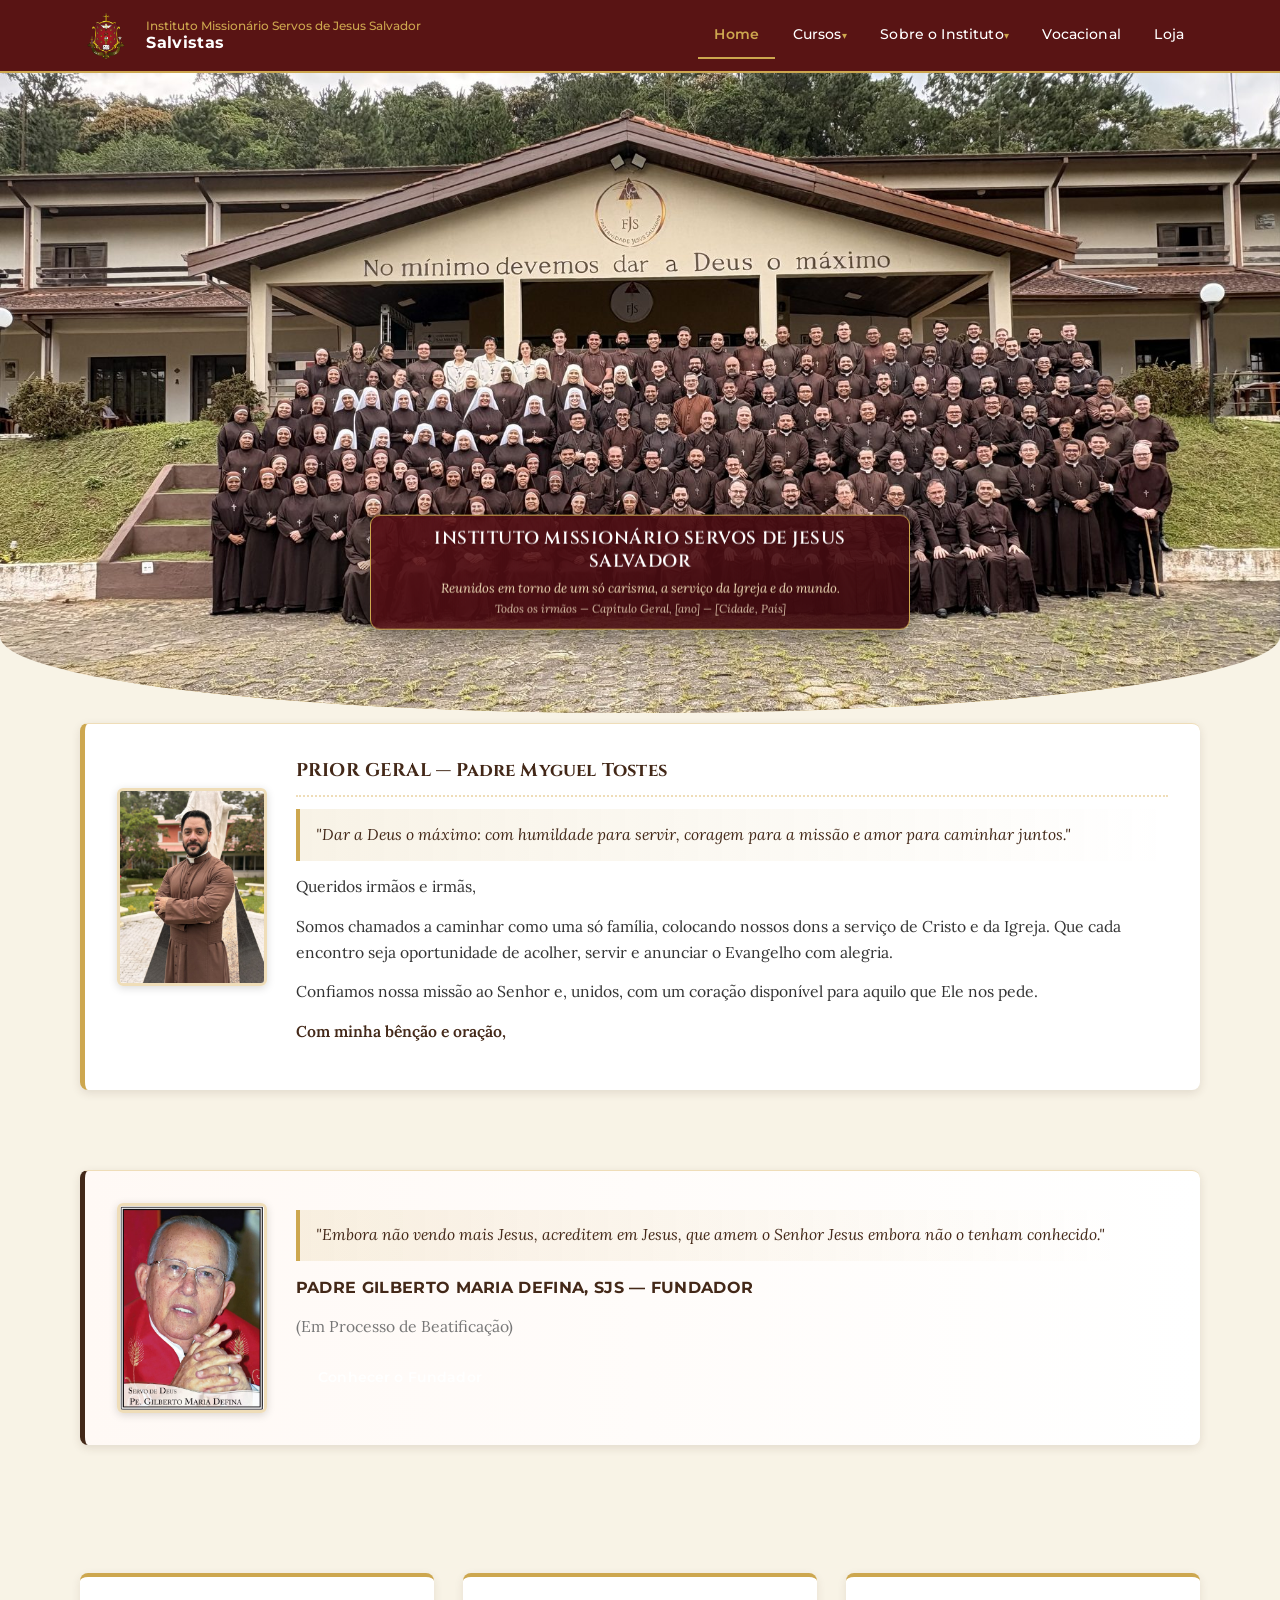
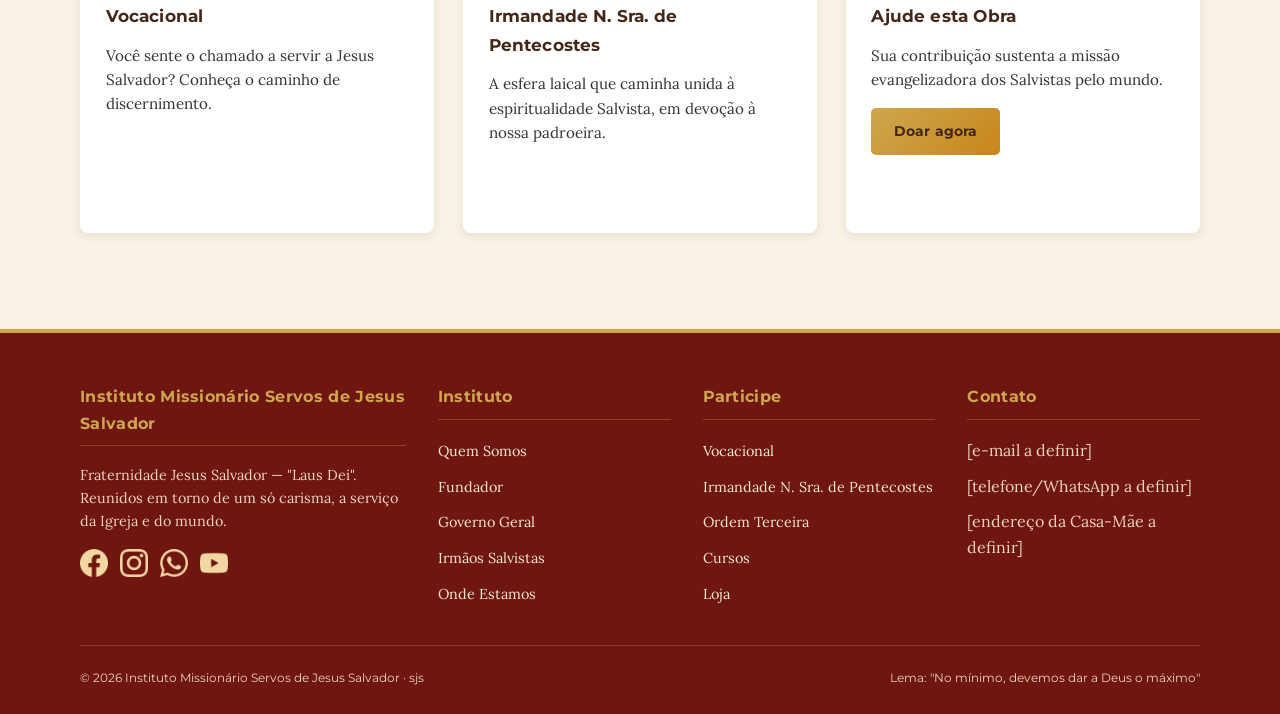
==== index.html @ 5985d565 "Fix HTML syntax for viewport meta tag" ====
<!DOCTYPE html>
<html lang="pt-BR">
<head>
<meta charset="UTF-8">
<meta name="viewport" content="width=device-width, initial-scale=1.0, maximum-scale=1.0, user-scalable=no">
<title>Início | Instituto Missionário Servos de Jesus Salvador</title>
<meta name="description" content="Instituto Missionário Servos de Jesus Salvador — Fraternidade Jesus Salvador, Salvistas.">
<link rel="preconnect" href="https://fonts.googleapis.com">
<link rel="preconnect" href="https://fonts.gstatic.com" crossorigin>
<link href="https://fonts.googleapis.com/css2?family=Cinzel:wght@500;600&family=Lora:ital,wght@0,400;0,500;0,600;1,400&family=Montserrat:wght@500;600;700&display=swap" rel="stylesheet">
<link rel="stylesheet" href="index.css">
</head>
<body>



<header class="site-header">
  <div class="container header-bar">
    <a href="index.html" class="brand">
      <span class="brand-mark" aria-hidden="true">
        <img src="images/brasao.png" alt="Brasão do Instituto" width="44" height="44">
      </span>
      <span class="brand-text">
        <span class="eyebrow-brand">Instituto Missionário Servos de Jesus Salvador</span>
        <span class="brand-name">Salvistas</span>
      </span>
    </a>
    <button class="nav-toggle" aria-label="Abrir menu" aria-expanded="false">☰</button>
    <nav class="primary-nav" aria-label="Menu principal">
      <button class="nav-close" aria-label="Fechar menu">✕</button>
      <ul>
        <li class="active"><a href="index.html">Home</a></li>
        <li class="has-dropdown">
          <a href="#" class="dropdown-trigger">Cursos</a>
          <div class="dropdown">
            <a href="cursos.html">Cursos</a>
            <a href="formacao-permanente.html">Formação Permanente</a>
          </div>
        </li>
        <li class="has-dropdown">
          <a href="#" class="dropdown-trigger">Sobre o Instituto</a>
          <div class="dropdown">
            <a href="quem-somos.html">Quem Somos</a>
            <a href="fundador.html">Fundador</a>
            <a href="governo-geral.html">Governo Geral</a>
            <a href="irmaos-salvistas.html">Irmãos Salvistas</a>
            <a href="irmandade.html">Irmandade N. Sra. de Pentecostes</a>
            <a href="ordem-terceira.html">Ordem Terceira</a>
            <a href="onde-estamos.html">Onde Estamos</a>
            <a href="doacoes.html">Ajude esta Obra</a>
          </div>
        </li>
        <li class=""><a href="vocacional.html">Vocacional</a></li>
        <li class=""><a href="loja.html">Loja</a></li>
      </ul>
    </nav>
  </div>
</header>



<main>
<section class="home-hero">
  <div class="home-hero-photo">
    <img
      class="home-hero-photo-img"
      src="images/capitulo-geral.jpg"
      alt="Capítulo Geral — todos os irmãos do Instituto Missionário Servos de Jesus Salvador"
    >
    <div class="home-hero-box">
      <div class="home-hero-box-inner">
        <h1>Instituto Missionário Servos de Jesus Salvador</h1>
        <p class="hero-text">
          Reunidos em torno de um só carisma, a serviço da Igreja e do mundo.
        </p>
        <p class="hero-meta">
          Todos os irmãos — Capítulo Geral, [ano] — [Cidade, País]
        </p>
      </div>
    </div>
  </div>
</section>



<div class="container">
<section class="prior-message">
  <div class="priest-card">
    <div class="photo priest-photo"><img src="images/prior-geral.jpg" alt="Pe. Myguel Tostes, sjs — Prior Geral" loading="lazy"></div>
    <div class="priest-content">
      <h3>PRIOR GERAL — Padre Myguel Tostes</h3>
      <p class="card-quote">"Dar a Deus o máximo: com humildade para servir, coragem para a missão e amor para caminhar juntos."</p>
      <p>Queridos irmãos e irmãs,</p>
      <p>Somos chamados a caminhar como uma só família, colocando nossos dons a serviço de Cristo e da Igreja. Que cada encontro seja oportunidade de acolher, servir e anunciar o Evangelho com alegria.</p>
      <p>Confiamos nossa missão ao Senhor e, unidos, com um coração disponível para aquilo que Ele nos pede.</p>
      <p class="prior-blessing">Com minha bênção e oração,</p>
    </div>
  </div>
</section>



<section class="section-block">
  <div class="founder-card">
    <div class="photo founder-photo"><img src="images/fundador.jpg" alt="Padre Gilberto Maria Defina, sjs — Fundador" loading="lazy"></div>
    <div class="priest-content">
      <p class="card-quote">"Embora não vendo mais Jesus, acreditem em Jesus, que amem o Senhor Jesus embora não o tenham conhecido."</p>
      <p class="founder-cite">PADRE GILBERTO MARIA DEFINA, SJS — FUNDADOR</p>
      <p class="founder-sub">(Em Processo de Beatificação)</p>
      <a href="fundador.html" class="btn">Conhecer o Fundador</a>
    </div>
  </div>
</section>



<section class="services-grid grid grid-3">
  <div class="card">
    <h3>Vocacional</h3>
    <p>Você sente o chamado a servir a Jesus Salvador? Conheça o caminho de discernimento.</p>
    <a href="vocacional.html" class="btn">Saiba mais</a>
  </div>
  <div class="card">
    <h3>Irmandade N. Sra. de Pentecostes</h3>
    <p>A esfera laical que caminha unida à espiritualidade Salvista, em devoção à nossa padroeira.</p>
    <a href="irmandade.html" class="btn">Saiba mais</a>
  </div>
  <div class="card">
    <h3>Ajude esta Obra</h3>
    <p>Sua contribuição sustenta a missão evangelizadora dos Salvistas pelo mundo.</p>
    <a href="doacoes.html" class="btn btn-gold">Doar agora</a>
  </div>
</section>
</div>
</main>



<footer class="site-footer">
  <div class="container">
    <div class="footer-grid">
      <div>
        <h4>Instituto Missionário Servos de Jesus Salvador</h4>
        <p>Fraternidade Jesus Salvador — "Laus Dei". Reunidos em torno de um só carisma, a serviço da Igreja e do mundo.</p>
                <div class="social-row" aria-label="Redes sociais">
          <a href="#" aria-label="Facebook">
            <img src="images/facebook.png" alt="Facebook">
          </a>
          </a>
          <a href="#" aria-label="Instagram">
            <img src="images/instagram.png" alt="Instagram">
          </a>
          <a href="#" aria-label="WhatsApp">
            <img src="images/whatsapp.png" alt="WhatsApp">
          </a>
          <a href="#" aria-label="YouTube">
            <img src="images/youtube.png" alt="YouTube">
          </a>
        </div>
      </div>
      <div>
        <h4>Instituto</h4>
        <ul>
          <li><a href="quem-somos.html">Quem Somos</a></li>
          <li><a href="fundador.html">Fundador</a></li>
          <li><a href="governo-geral.html">Governo Geral</a></li>
          <li><a href="irmaos-salvistas.html">Irmãos Salvistas</a></li>
          <li><a href="onde-estamos.html">Onde Estamos</a></li>
        </ul>
      </div>
      <div>
        <h4>Participe</h4>
        <ul>
          <li><a href="vocacional.html">Vocacional</a></li>
          <li><a href="irmandade.html">Irmandade N. Sra. de Pentecostes</a></li>
          <li><a href="ordem-terceira.html">Ordem Terceira</a></li>
          <li><a href="cursos.html">Cursos</a></li>
          <li><a href="loja.html">Loja</a></li>
        </ul>
      </div>
      <div>
        <h4>Contato</h4>
        <ul>
          <li>[e-mail a definir]</li>
          <li>[telefone/WhatsApp a definir]</li>
          <li>[endereço da Casa-Mãe a definir]</li>
        </ul>
      </div>
    </div>
    <div class="footer-bottom">
      <span>© <span class="js-year"></span> Instituto Missionário Servos de Jesus Salvador · sjs</span>
      <span>Lema: "No mínimo, devemos dar a Deus o máximo"</span>
    </div>
  </div>
</footer>



<script src="script.js"></script>
</body>
</html>
---- index.css ----
/* ==========================================================================
   Instituto Missionário Servos de Jesus Salvador — Identidade Digital
   Paleta: institucional (vinho) / humildade (marrom) / leveza (dourado-creme)
   ========================================================================== */
:root{
  --vinho:          #6F1610;
  --vinho-escuro:   #591414;
  --marrom:         #432818;
  --dourado:        #CDA74F;
  --dourado-claro:  #EFDDB8;
  --ouro-brilhante: #C9861A;
  --creme:          #F8F3E6;
  --creme-2:        #f1e6d2;
  --tinta:          #333333;
  --tinta-suave:    #6b5a4a;
  --linha:          rgba(67,40,24,.14);
  --sombra:         0 3px 10px rgba(67,40,24,.12);
  --radius:         8px;
  --serif:          "Lora", Georgia, "Times New Roman", serif;
  --display:        "Cinzel", var(--serif);
  --ui:             "Montserrat", "Helvetica Neue", Arial, sans-serif;
}

/* =====================================================
   🔒 TRAVA A TELA — NÃO DEIXA ENCOLHER/REDUZIR
   ===================================================== */
html, body {
  width: 100%;
  overflow-x: hidden;
  -webkit-text-size-adjust: 100%;
  -moz-text-size-adjust: 100%;
  -ms-text-size-adjust: 100%;
  text-size-adjust: 100%;
}

*,*::before,*::after{ box-sizing:border-box; margin:0; padding:0; }
html{ scroll-behavior:smooth; }
body{
  margin:0;
  font-family:var(--serif);
  color:var(--tinta);
  background:var(--creme);
  line-height:1.65;
  -webkit-font-smoothing:antialiased;
}
img{ max-width:100%; display:block; }
a{ color:inherit; text-decoration:none; }
h1,h2,h3,h4{ 
  font-family:var(--ui); 
  font-weight:700; 
  color:var(--vinho-escuro); 
  margin:0 0 .5em; 
  letter-spacing:.01em; 
}
p{ margin:0 0 1em; }
.container{ width:min(1120px, 92%); margin:0 auto; }
:focus-visible{ outline:3px solid var(--dourado); outline-offset:3px; }
main{ margin-top:0; padding-top:0; }
@media (prefers-reduced-motion: reduce){ *{ animation-duration:.001ms !important; transition-duration:.001ms !important; } }

/* --- Cabeçalho / Navegação --- */
.site-header{
  position:sticky; top:0; z-index:50;
  background:var(--vinho-escuro);
  border-bottom:2px solid var(--dourado);
  margin-bottom:0;
}
.header-bar{
  display:flex; align-items:center; justify-content:space-between;
  gap:1.5rem; padding:.6rem 0;
}
.brand{ 
  display:flex; align-items:center; gap:.9rem; 
  text-decoration:none;
}
.brand-mark{ 
  width:52px; height:52px; flex:none; 
  display:flex; align-items:center; justify-content:center;
  background:transparent;
  border-radius:0;
}
.brand-mark img{ 
  width:100%; height:100%; object-fit:contain; 
  display:block;
  border-radius:0;
  background:transparent;
}
.brand-text{ 
  display:flex; flex-direction:column; 
  line-height:1.2;
}
.brand-text .eyebrow-brand{ 
  display:block; 
  font-family:var(--ui); 
  font-size:.78rem; 
  color:var(--dourado);
  font-weight:500; 
  line-height:1.3;
}
.brand-text .brand-name{ 
  font-family:var(--ui); 
  font-weight:700; 
  font-size:.98rem; 
  color:#fff;
  letter-spacing:.02em; 
}
nav.primary-nav{ display:flex; align-items:center; gap:.2rem; }
nav.primary-nav ul{ list-style:none; display:flex; gap:.1rem; margin:0; padding:0; align-items:center; }
nav.primary-nav > ul > li{ position:relative; }
nav.primary-nav > ul > li > a{
  display:block; padding:.7rem 1rem; font-family:var(--ui); font-size:.88rem; font-weight:500;
  letter-spacing:.01em; color:#fff; border-bottom:2px solid transparent; 
  transition:all .25s ease; cursor:pointer;
}
nav.primary-nav > ul > li > a:hover{ color:var(--dourado); border-bottom-color:var(--dourado); }
nav.primary-nav > ul > li.active > a,
nav.primary-nav > ul > li.has-dropdown.active > a{ 
  background:transparent; 
  color:var(--dourado); 
  font-weight:600; 
  border-bottom:2px solid var(--dourado); 
}
nav.primary-nav > ul > li.has-dropdown > a::after{ 
  content:" ▾"; 
  font-size:.7em; 
  color:var(--dourado); 
  display:inline-block;
  transition:transform .25s ease;
}
nav.primary-nav > ul > li.has-dropdown.open > a::after{
  transform:rotate(180deg);
}

/* --- Dropdown — Abre SÓ ao Clicar --- */
.dropdown{
  position:absolute; top:100%; left:0; min-width:260px; 
  background:linear-gradient(160deg, #fff9f5 0%, #ffffff 100%);
  border:1px solid var(--dourado-claro); 
  box-shadow:0 10px 30px rgba(95, 22, 16, .22); 
  padding:.7rem 0; border-radius:10px;
  opacity:0; visibility:hidden; transform:translateY(12px);
  transition:opacity .25s ease, transform .25s ease, visibility .25s;
  z-index:100;
}
.has-dropdown.open .dropdown{ 
  opacity:1; visibility:visible; transform:translateY(0); 
}
.dropdown a{ 
  display:block; padding:.85rem 1.2rem; font-family:var(--ui); 
  font-size:.9rem; color:var(--marrom); 
  border-radius:0; margin:0 .4rem;
  transition:all .2s ease;
  border-left:3px solid transparent;
}
.dropdown a:hover{ 
  background:linear-gradient(90deg, rgba(205,167,79,.18) 0%, transparent 100%); 
  color:var(--vinho); 
  border-left-color:var(--dourado);
  padding-left:1.4rem;
}
.nav-toggle{ display:none; background:none; border:1px solid rgba(243,215,163,.4); padding:.5rem .65rem; font-size:1.1rem; color:#f1e4cc; cursor:pointer; }

/* --- Botão Fechar no Menu Lateral --- */
.nav-close{
  display:none;
  position:absolute;
  top:1rem;
  right:1rem;
  background:transparent;
  border:1px solid var(--dourado);
  color:var(--dourado);
  font-size:1rem;
  padding:.4rem .8rem;
  border-radius:6px;
  cursor:pointer;
  transition:all .25s ease;
  z-index:110;
}
.nav-close:hover{
  background:var(--dourado);
  color:var(--vinho-escuro);
}

/* ==========================================================
   HERO — CAIXA MENOR E MAIS COMPACTA ✅
   ========================================================== */
.home-hero {
  position: relative;
  width: 100%;
  margin: 0;
  padding: 0;
  overflow: hidden;
  background: var(--creme);
  padding-bottom: 10px;
}
.home-hero-photo {
  position: relative;
  width: 100%;
  padding-top: 50%;
  overflow: hidden;
  z-index: 1;
  border-radius: 0;
  border-bottom-left-radius: 50% 12%;
  border-bottom-right-radius: 50% 12%;
}
.home-hero-photo-img {
  position: absolute;
  top: 0;
  left: 0;
  width: 100%;
  height: 100%;
  object-fit: cover;
  object-position: center top;
  display: block;
  z-index: 1;
}
.home-hero-photo::after {
  content: "";
  position: absolute;
  left: 0;
  bottom: 0;
  width: 100%;
  height: 40px;
  background: linear-gradient(
    90deg,
    transparent 0%,
    #CDA74F 20%,
    #EFDDB8 50%,
    #CDA74F 80%,
    transparent 100%
  );
  border-bottom-left-radius: 50% 12%;
  border-bottom-right-radius: 50% 12%;
}
.home-hero-box {
  position: absolute;
  top: 78%;
  left: 50%;
  transform: translate(-50%, -50%);
  z-index: 10;
  width: min(540px, 90%);
  animation: fadeInUp 1s ease-out forwards;
  opacity: 0;
}
@keyframes fadeInUp {
  to {
    opacity: 1;
    transform: translate(-50%, -50%) translateY(0);
  }
}
.home-hero-box-inner {
  width: 100%;
  background: linear-gradient(
    145deg,
    rgba(90, 16, 22, 0.88),
    rgba(60, 10, 15, 0.92)
  );
  color: #fff;
  text-align: center;
  padding: 12px 16px; /* ✅ CAIXA MENOR — antes 18px 20px */
  border-radius: 10px; /* ✅ Cantos menores */
  border: 1px solid var(--dourado);
  box-shadow: 0 6px 24px rgba(0, 0, 0, 0.4);
  backdrop-filter: blur(4px);
  transition: all .4s ease !important;
}
.home-hero-box-inner:hover {
  transform: translateY(-8px) scale(1.02);
  box-shadow: 0 12px 35px rgba(111, 22, 16, .55), inset 0 0 0 1px rgba(205,167,79,.3);
  border-color: var(--ouro-brilhante);
}
.home-hero-box-inner:hover h1 {
  color: var(--dourado-claro);
  text-shadow: 0 0 12px rgba(205,167,79,.4);
}
.home-hero-box-inner h1 {
  font-family: var(--display);
  color: #fff;
  font-size: clamp(0.9rem, 1.6vw, 1.1rem); /* ✅ FONTE MENOR */
  margin: 0 0 0.3rem;
  letter-spacing: 0.03em;
  line-height: 1.3;
  font-weight: 600;
  text-transform: uppercase;
}
.hero-text {
  font-family: var(--serif);
  font-style: italic;
  color: var(--dourado-claro);
  font-size: 0.82rem; /* ✅ FONTE MENOR — era 0.92rem */
  margin-bottom: 0.15rem;
  line-height: 1.5;
}
.hero-meta {
  font-family: var(--serif);
  font-style: italic;
  font-size: 0.72rem; /* ✅ FONTE MENOR — era 0.8rem */
  color: #e9d4b8;
  margin-bottom: 0;
  opacity: 0.92;
  line-height: 1.4;
}

/* --- Cartões: Prior Geral e Fundador --- */
.prior-message{ padding-top:0; }
.priest-card, .founder-card{
  display:flex; gap:1.8rem; align-items:flex-start; background:#fff;
  padding:2rem; border-radius:8px; box-shadow:0 3px 10px rgba(67,40,24,.12);
  border-top:1px solid var(--dourado-claro);
}
.priest-card{ border-left:5px solid var(--dourado); }
.founder-card{ border-left:5px solid var(--marrom); background:linear-gradient(90deg,#fff9f5 0%,#ffffff 100%); }
.priest-photo{
  width:150px; flex:none; border-radius:6px; overflow:hidden;
  border:3px solid var(--dourado-claro); box-shadow:0 2px 8px rgba(0,0,0,.15);
  margin-top: 2rem;
}
.founder-photo{
  width:150px; flex:none; border-radius:6px; overflow:hidden;
  border:3px solid var(--dourado-claro); box-shadow:0 2px 8px rgba(0,0,0,.15);
}
.priest-photo img, .founder-photo img{ width:100%; display:block; height:100%; object-fit:cover; }
.priest-content h3{
  color:var(--marrom); font-family:var(--display); font-size:1.15rem; margin-bottom:.8rem;
  padding-bottom:.5rem; border-bottom:2px dotted var(--dourado-claro);
}
.priest-content p{ margin-bottom:.85rem; font-size:.98rem; line-height:1.65; }
.prior-blessing{ margin-top:.8rem; font-weight:600; color:var(--marrom); }
.card-quote{
  font-style:italic; color:var(--marrom); margin:.4rem 0 1.2rem; padding:.8rem 1rem;
  border-left:4px solid var(--dourado); border-radius:0 6px 6px 0;
  background:linear-gradient(90deg, rgba(205,167,79,.14) 0%, transparent 100%);
  font-size:.98rem; line-height:1.6;
}
.founder-cite{ 
  font-family:var(--ui); font-weight:700; font-size:.9rem; 
  letter-spacing:.02em; color:var(--marrom); margin-bottom:.3rem; 
}
.founder-sub{ font-size:.85rem; color:#777; margin-top:.2rem; }

/* --- Seções e Grades --- */
section{ padding:4rem 0; }
.section-block{ padding-top:1rem; }
.grid{ display:grid; gap:1.8rem; }
.grid-3{ grid-template-columns:repeat(3,1fr); }
.card{
  background:#fff; border:none; border-radius:8px; padding:1.6rem;
  box-shadow:0 3px 10px rgba(67,40,24,.10); border-top:4px solid var(--dourado);
  transition:transform .3s ease, box-shadow .3s ease;
}
.card:hover{ transform:translateY(-4px); box-shadow:0 5px 15px rgba(67,40,24,.18); }
.card h3{ font-size:1.08rem; color:var(--marrom); margin-bottom:.8rem; }
.card p{ font-size:.95rem; line-height:1.6; }

/* --- Botões --- */
.btn{
  display:inline-block; font-family:var(--ui); font-weight:600; font-size:.88rem; letter-spacing:.01em;
  padding:.75rem 1.4rem; border:none; border-radius:5px; color:#fff; background:var(--marrom)); cursor:pointer;
  transition:all .3s ease;
}
.btn:hover{ background:#5a3622; box-shadow:0 3px 8px rgba(67,40,24,.3); }
.btn-gold{ 
  background:linear-gradient(135deg, var(--dourado) 0%, var(--ouro-brilhante) 100%); 
  color:var(--marrom); font-weight:700; 
}
.btn-gold:hover{ 
  background:linear-gradient(135deg, var(--ouro-brilhante) 0%, var(--dourado) 100%); 
  color:var(--marrom); 
}

/* --- Rodapé --- */
footer.site-footer{ 
  background:var(--vinho); color:#e9d4b8; padding:3.2rem 0 1.6rem; 
  border-top:4px solid var(--dourado); margin-top:2rem; 
}
footer.site-footer h4{ 
  color:var(--dourado); font-size:1rem; letter-spacing:.02em; 
  margin-bottom:1.1rem; padding-bottom:.5rem; 
  border-bottom:1px solid rgba(205,167,79,.3); 
}
footer.site-footer p{ font-size:.9rem; line-height:1.6; }
footer.site-footer a{ color:#F0E6CC; font-size:.9rem; }
footer.site-footer a:hover{ color:var(--dourado-claro); padding-left:4px; transition:.2s ease; }
.footer-grid{ display:grid; grid-template-columns:1.4fr 1fr 1fr 1fr; gap:2rem; }
.footer-grid ul{ list-style:none; margin:0; padding:0; display:flex; flex-direction:column; gap:.55rem; }
.footer-bottom{ 
  margin-top:2.4rem; padding-top:1.4rem; border-top:1px solid rgba(255,255,255,.14); 
  font-family:var(--ui); font-size:.78rem; color:#e9d4b8; 
  display:flex; justify-content:space-between; flex-wrap:wrap; gap:.6rem; 
}

/* =====================================================
   📱 ÍCONES DAS REDES SOCIAIS
   ===================================================== */
.social-row {
  display: flex;
  gap: 12px;
  margin-top: 1rem;
}
.social-row a {
  width: 28px;
  height: 28px;
  display: flex !important;
  align-items: center !important;
  justify-content: center !important;
  background: transparent !important;
  border: none !important;
  border-radius: 0;
  padding: 0 !important;
  text-indent: 0 !important;
  font-size: 0 !important;
  transition: transform .3s ease;
}
.social-row a img {
  width: 28px !important;
  height: 28px !important;
  object-fit: contain !important;
  display: block !important;
  margin: 0 !important;
  padding: 0 !important;
}
.social-row a:hover {
  transform: scale(1.15);
}

/* =====================================================
   📱 RESPONSIVIDADE — Navbar corrigida + Tela travada
   ===================================================== */
@media (max-width:980px){
  .nav-toggle{ display:block; }

  /* ✅ MENU LATERAL — cor sólida, tamanho correto */
  nav.primary-nav{
    position: fixed; 
    top: 0; 
    right: 0; 
    bottom: 0; 
    width: min(300px, 82%); 
    height: 100vh;
    background: var(--vinho-escuro) !important;
    flex-direction: column; 
    align-items: stretch;
    transform: translateX(100%); 
    transition: transform .28s ease; 
    padding: 5rem 1.2rem 2.5rem;
    box-shadow: -5px 0 25px rgba(0,0,0,.35);
    overflow-y: auto;
    overflow-x: hidden;
    backdrop-filter: none !important;
  }
  nav.primary-nav.open{ transform: translateX(0); }

  nav.primary-nav ul{ flex-direction: column; align-items: stretch; gap: 0.25rem; }
  nav.primary-nav > ul > li{ width: 100%; }
  nav.primary-nav > ul > li > a{ 
    border-bottom: 1px solid rgba(205,167,79,.18);
    padding: .9rem 1rem;
    font-size: .92rem;
  }

  /* ✅ SUBMENU — cor de fundo correta e legível */
  .dropdown{ 
    position: static; 
    max-height: 0; 
    opacity: 0; 
    visibility: hidden; 
    transform: translateY(0); 
    box-shadow: none; 
    border: none; 
    background: rgba(0,0,0,.20) !important;
    padding-left: .8rem; 
    padding-top: 0; 
    margin: 0;
    overflow: hidden;
    transition: max-height .28s ease, opacity .22s ease, padding .28s ease;
    border-radius: 6px;
  }
  .has-dropdown.open .dropdown{ 
    max-height: 600px; 
    opacity: 1; 
    visibility: visible; 
    padding-top: .5rem;
    margin-top: .3rem;
  }
  .has-dropdown > a::after{ float: right; }

  .dropdown a{ 
    color: #f8f0dc !important; 
    border-left-color: transparent;
    padding: .8rem 1rem;
    font-size: .9rem;
  }
  .dropdown a:hover{ 
    background: rgba(205,167,79,.25); 
    color: #fff !important; 
    border-left-color: var(--dourado);
  }
}

@media (max-width:860px){ 
  .grid-3{ grid-template-columns:1fr 1fr; } 
  .footer-grid{ grid-template-columns:1fr 1fr; } 
}

@media (max-width:640px){
  /* ✅ CABEÇALHO — NÃO QUEBRAR LINHA */
  .header-bar {
    flex-wrap: nowrap;
    gap: 0.6rem;
    padding: 0.7rem 0;
  }
  .brand-text .eyebrow-brand { font-size: 0.75rem; }
  .brand-text .brand-name { font-size: 0.95rem; }
  .brand-mark { width: 48px; height: 48px; }

  /* ✅ HERO NO CELULAR — TAMBÉM MENOR */
  .home-hero-box {
    top: 75%;
    width: 92%;
  }
  .home-hero-box-inner {
    padding: 10px 14px; /* ✅ Mais compacto */
    border-radius: 10px;
  }
  .home-hero-box-inner h1 {
    font-size: 0.95rem;
  }
  .hero-text { font-size: 0.8rem; }
  .hero-meta { font-size: 0.7rem; }

  /* ✅ CARTÕES */
  .priest-card, .founder-card {
    flex-direction: column;
    text-align: center;
    gap: 1rem;
    padding: 1.4rem;
  }
  .priest-photo, .founder-photo {
    margin: 0 auto;
    width: 120px;
    height: 120px;
  }

  /* ✅ GRIDS — 1 coluna */
  .grid-3 { grid-template-columns: 1fr; gap: 1.3rem; }
  .footer-grid { grid-template-columns: 1fr; gap: 1.5rem; }

  /* ✅ SEÇÕES */
  section { padding: 2.2rem 0; }

  /* ✅ BOTÕES */
  .btn {
    padding: 0.7rem 1.3rem;
    font-size: 0.88rem;
  }

  /* ✅ RODAPÉ */
  footer.site-footer { padding: 2rem 0 1.2rem; }
  .footer-bottom {
    flex-direction: column;
    text-align: center;
    gap: 0.5rem;
  }
}

/* Garante que NADA estoura a tela */
img, .container, section, .card {
  max-width: 100%;
  box-sizing: border-box;
}

/* =====================================================
   ✨ BARRA DE NAVEGAÇÃO ao rolar
   ===================================================== */
.site-header.rolando {
  box-shadow: 0 3px 12px rgba(0,0,0,.25);
  background: rgba(89, 20, 20, .97) !important;
  backdrop-filter: blur(6px);
  transition: all .2s ease;
}

/* =====================================================
   ⚡ APARECER RÁPIDO
   ===================================================== */
.escondido-antes {
  opacity: 0;
  transform: translateY(15px);
  transition: opacity .35s ease-out, transform .35s ease-out;
}
.apareceu {
  opacity: 1;
  transform: translateY(0);
}
.card:nth-child(2) { transition-delay: .08s; }
.card:nth-child(3) { transition-delay: .16s; }
.card:nth-child(4) { transition-delay: .24s; }

/* =====================================================
   🛡️ BRASÃO + NOME AO LADO — efeitos
   ===================================================== */
.brand {
  transition: transform .3s ease;
}
.brand:hover {
  transform: translateX(4px);
}
.brand-mark {
  transition: transform .35s ease, filter .35s ease;
}
.brand:hover .brand-mark {
  transform: scale(1.15) rotate(-5deg);
  filter: drop-shadow(0 4px 8px rgba(0,0,0,.35));
}
.brand-text {
  transition: all .35s ease;
}
.brand:hover .brand-text {
  transform: scale(1.03);
  letter-spacing: .02em;
}
.brand:hover .brand-name {
  color: var(--dourado) !important;
  text-shadow: 0 0 10px rgba(205,167,79,.35);
}
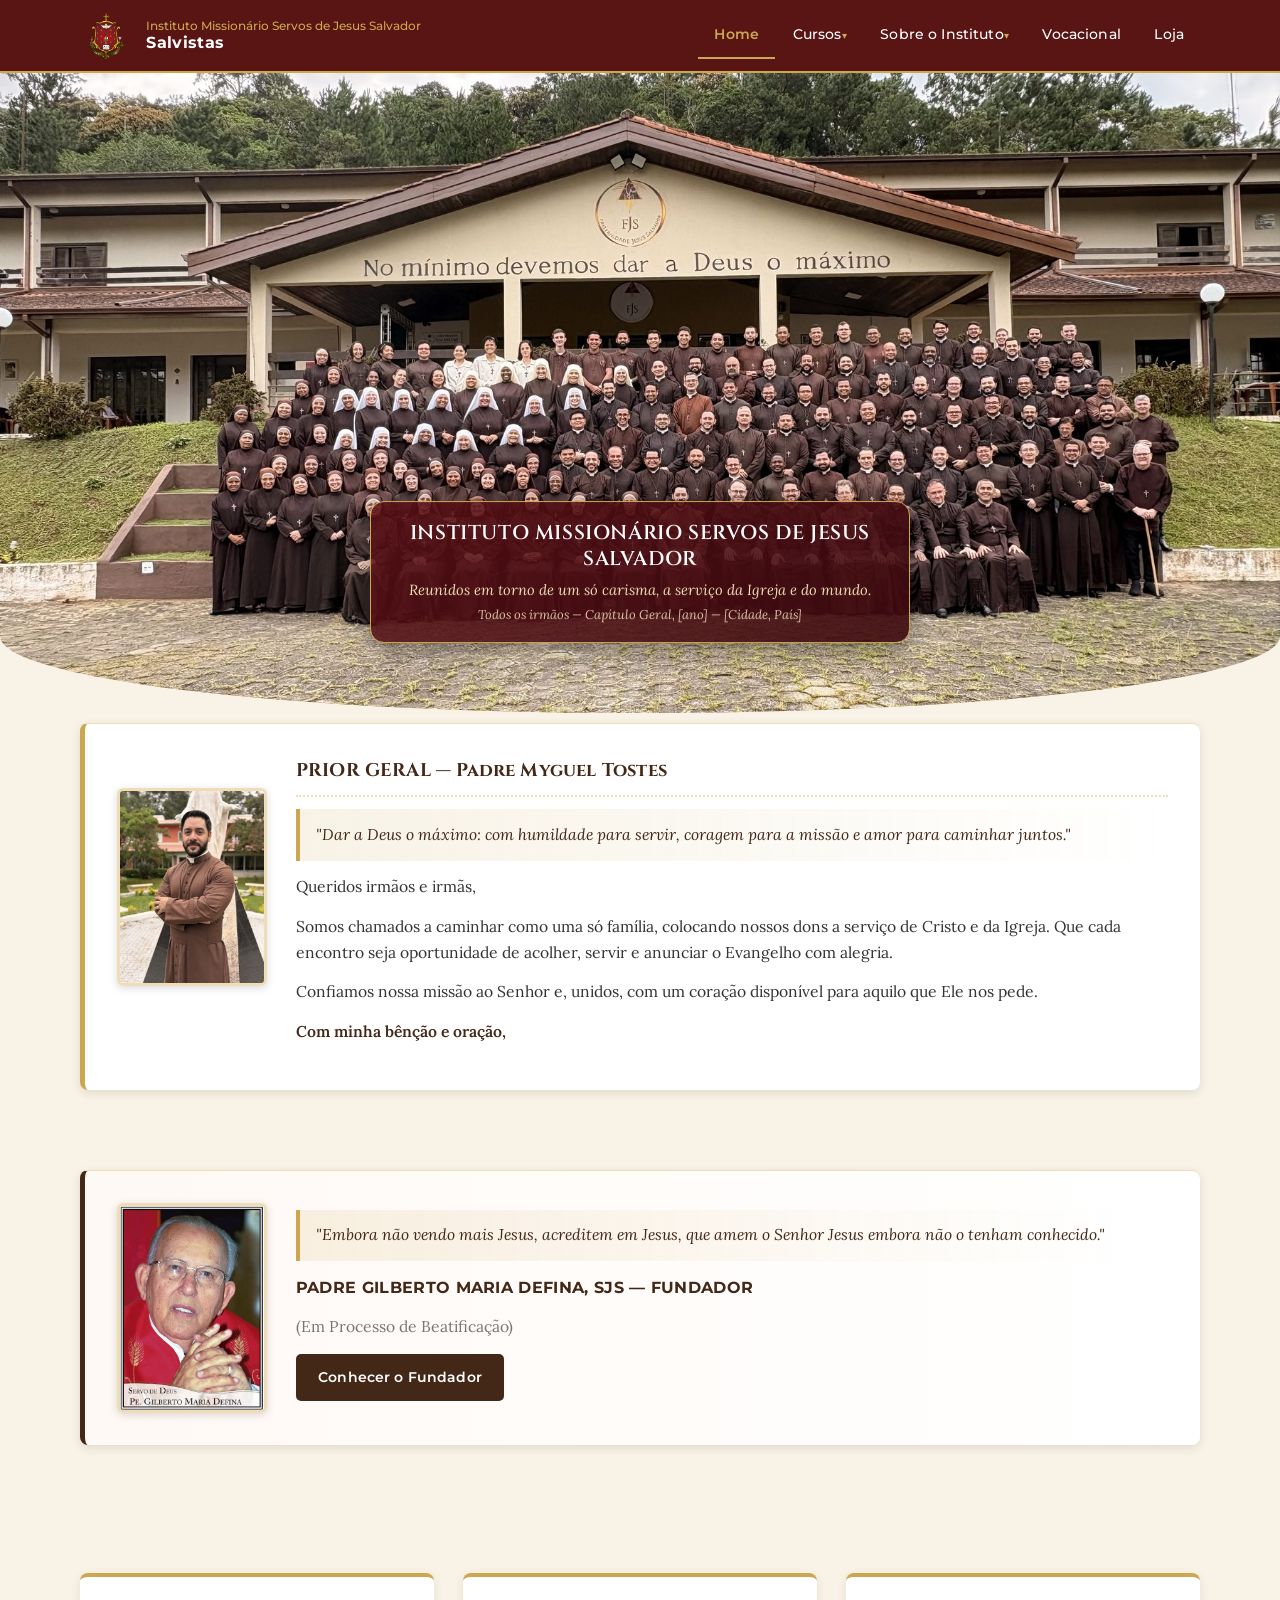
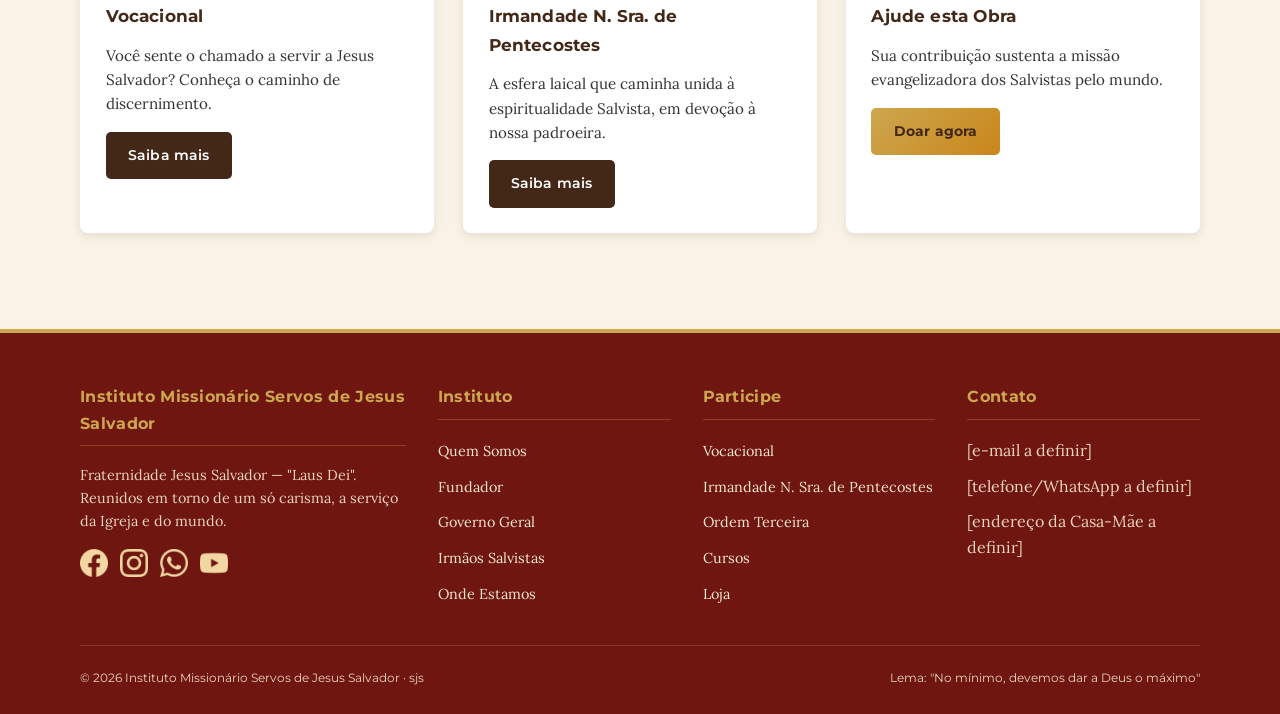
==== commit 2300162c: "Fix viewport meta tag in index.html" ====
--- a/index.html
+++ b/index.html
@@ -2,7 +2,7 @@
 <html lang="pt-BR">
 <head>
 <meta charset="UTF-8">
-<meta name="viewport" content="width=device-width, initial-scale=1.0, maximum-scale=1.0, user-scalable=no">
+<meta name="viewport" content="width=device-width, initial-scale=1.0>
 <title>Início | Instituto Missionário Servos de Jesus Salvador</title>
 <meta name="description" content="Instituto Missionário Servos de Jesus Salvador — Fraternidade Jesus Salvador, Salvistas.">
 <link rel="preconnect" href="https://fonts.googleapis.com">
--- a/index.css
+++ b/index.css
@@ -1,6 +1,6 @@
 /* ==========================================================================
    Instituto Missionário Servos de Jesus Salvador — Identidade Digital
-   Paleta: institucional (vinho) / humildade (marrom) / leveza (dourado-creme)
+   Paleta: institucional (vinho) / humildade (marrom) / leveza (dourado-creme
    ========================================================================== */
 :root{
   --vinho:          #6F1610;
@@ -182,7 +182,7 @@
 }
 
 /* ==========================================================
-   HERO — CAIXA MENOR E MAIS COMPACTA ✅
+   HERO
    ========================================================== */
 .home-hero {
   position: relative;
@@ -252,13 +252,13 @@
   width: 100%;
   background: linear-gradient(
     145deg,
-    rgba(90, 16, 22, 0.88),
-    rgba(60, 10, 15, 0.92)
+    rgba(90, 16, 22, 0.85),
+    rgba(60, 10, 15, 0.90)
   );
   color: #fff;
   text-align: center;
-  padding: 12px 16px; /* ✅ CAIXA MENOR — antes 18px 20px */
-  border-radius: 10px; /* ✅ Cantos menores */
+  padding: 18px 20px;
+  border-radius: 14px;
   border: 1px solid var(--dourado);
   box-shadow: 0 6px 24px rgba(0, 0, 0, 0.4);
   backdrop-filter: blur(4px);
@@ -276,8 +276,8 @@
 .home-hero-box-inner h1 {
   font-family: var(--display);
   color: #fff;
-  font-size: clamp(0.9rem, 1.6vw, 1.1rem); /* ✅ FONTE MENOR */
-  margin: 0 0 0.3rem;
+  font-size: clamp(1rem, 2vw, 1.25rem);
+  margin: 0 0 0.4rem;
   letter-spacing: 0.03em;
   line-height: 1.3;
   font-weight: 600;
@@ -287,14 +287,14 @@
   font-family: var(--serif);
   font-style: italic;
   color: var(--dourado-claro);
-  font-size: 0.82rem; /* ✅ FONTE MENOR — era 0.92rem */
-  margin-bottom: 0.15rem;
+  font-size: 0.92rem;
+  margin-bottom: 0.35rem;
   line-height: 1.5;
 }
 .hero-meta {
   font-family: var(--serif);
   font-style: italic;
-  font-size: 0.72rem; /* ✅ FONTE MENOR — era 0.8rem */
+  font-size: 0.8rem;
   color: #e9d4b8;
   margin-bottom: 0;
   opacity: 0.92;
@@ -355,7 +355,7 @@
 /* --- Botões --- */
 .btn{
   display:inline-block; font-family:var(--ui); font-weight:600; font-size:.88rem; letter-spacing:.01em;
-  padding:.75rem 1.4rem; border:none; border-radius:5px; color:#fff; background:var(--marrom)); cursor:pointer;
+  padding:.75rem 1.4rem; border:none; border-radius:5px; color:#fff; background:var(--marrom); cursor:pointer;
   transition:all .3s ease;
 }
 .btn:hover{ background:#5a3622; box-shadow:0 3px 8px rgba(67,40,24,.3); }
@@ -513,20 +513,20 @@
   .brand-text .brand-name { font-size: 0.95rem; }
   .brand-mark { width: 48px; height: 48px; }
 
-  /* ✅ HERO NO CELULAR — TAMBÉM MENOR */
+  /* ✅ HERO — tamanho adequado */
   .home-hero-box {
     top: 75%;
     width: 92%;
   }
   .home-hero-box-inner {
-    padding: 10px 14px; /* ✅ Mais compacto */
-    border-radius: 10px;
+    padding: 16px 18px;
+    border-radius: 12px;
   }
   .home-hero-box-inner h1 {
-    font-size: 0.95rem;
-  }
-  .hero-text { font-size: 0.8rem; }
-  .hero-meta { font-size: 0.7rem; }
+    font-size: 1.05rem;
+  }
+  .hero-text { font-size: 0.88rem; }
+  .hero-meta { font-size: 0.78rem; }
 
   /* ✅ CARTÕES */
   .priest-card, .founder-card {
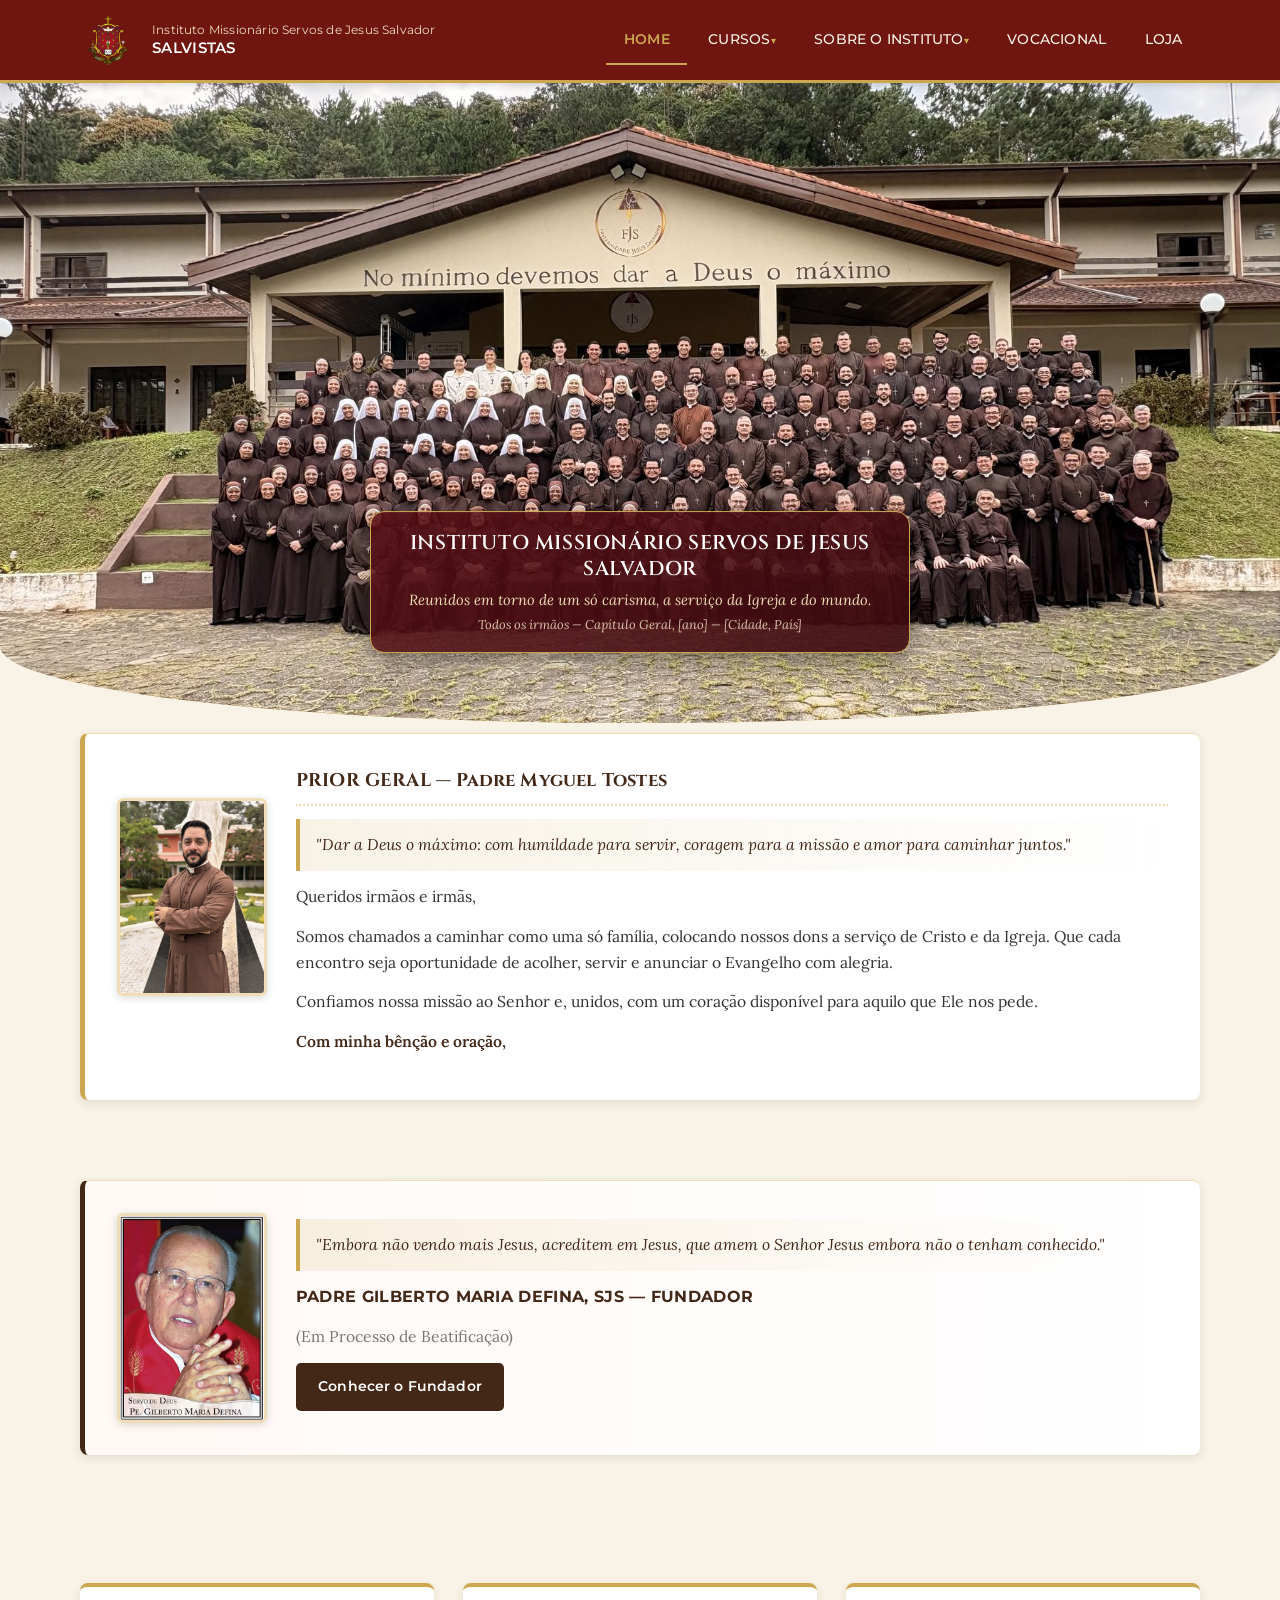
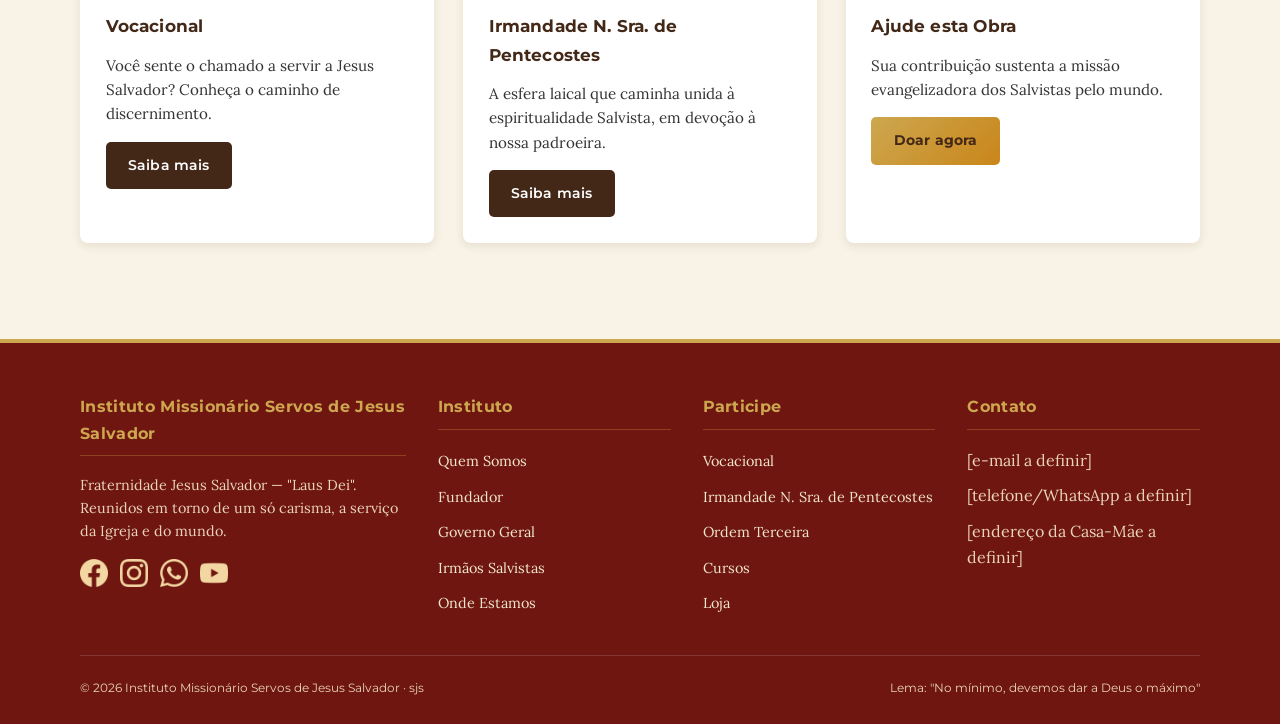
==== commit ef974074: "Update index.html" ====
--- a/index.html
+++ b/index.html
@@ -1,19 +1,22 @@
 <!DOCTYPE html>
 <html lang="pt-BR">
 <head>
-<meta charset="UTF-8">
-<meta name="viewport" content="width=device-width, initial-scale=1.0>
-<title>Início | Instituto Missionário Servos de Jesus Salvador</title>
-<meta name="description" content="Instituto Missionário Servos de Jesus Salvador — Fraternidade Jesus Salvador, Salvistas.">
-<link rel="preconnect" href="https://fonts.googleapis.com">
-<link rel="preconnect" href="https://fonts.gstatic.com" crossorigin>
-<link href="https://fonts.googleapis.com/css2?family=Cinzel:wght@500;600&family=Lora:ital,wght@0,400;0,500;0,600;1,400&family=Montserrat:wght@500;600;700&display=swap" rel="stylesheet">
-<link rel="stylesheet" href="index.css">
+  <meta charset="UTF-8">
+  <meta name="viewport" content="width=device-width, initial-scale=1.0">
+  <title>Início | Instituto Missionário Servos de Jesus Salvador</title>
+  <meta name="description" content="Instituto Missionário Servos de Jesus Salvador — Fraternidade Jesus Salvador, Salvistas.">
+
+  <!-- Fontes Google -->
+  <link rel="preconnect" href="https://fonts.googleapis.com">
+  <link rel="preconnect" href="https://fonts.gstatic.com" crossorigin>
+  <link href="https://fonts.googleapis.com/css2?family=Cinzel:wght@500;600&family=Lora:ital,wght@0,400;0,500;0,600;1,400&family=Montserrat:wght@500;600;700&display=swap" rel="stylesheet">
+
+  <!-- Estilo Principal -->
+  <link rel="stylesheet" href="index.css">
 </head>
 <body>
 
-
-
+<!-- Cabeçalho / Navegação -->
 <header class="site-header">
   <div class="container header-bar">
     <a href="index.html" class="brand">
@@ -25,7 +28,9 @@
         <span class="brand-name">Salvistas</span>
       </span>
     </a>
+
     <button class="nav-toggle" aria-label="Abrir menu" aria-expanded="false">☰</button>
+
     <nav class="primary-nav" aria-label="Menu principal">
       <button class="nav-close" aria-label="Fechar menu">✕</button>
       <ul>
@@ -50,103 +55,101 @@
             <a href="doacoes.html">Ajude esta Obra</a>
           </div>
         </li>
-        <li class=""><a href="vocacional.html">Vocacional</a></li>
-        <li class=""><a href="loja.html">Loja</a></li>
+        <li><a href="vocacional.html">Vocacional</a></li>
+        <li><a href="loja.html">Loja</a></li>
       </ul>
     </nav>
   </div>
 </header>
 
-
-
 <main>
-<section class="home-hero">
-  <div class="home-hero-photo">
-    <img
-      class="home-hero-photo-img"
-      src="images/capitulo-geral.jpg"
-      alt="Capítulo Geral — todos os irmãos do Instituto Missionário Servos de Jesus Salvador"
-    >
-    <div class="home-hero-box">
-      <div class="home-hero-box-inner">
-        <h1>Instituto Missionário Servos de Jesus Salvador</h1>
-        <p class="hero-text">
-          Reunidos em torno de um só carisma, a serviço da Igreja e do mundo.
-        </p>
-        <p class="hero-meta">
-          Todos os irmãos — Capítulo Geral, [ano] — [Cidade, País]
-        </p>
+  <!-- Seção Hero -->
+  <section class="home-hero">
+    <div class="home-hero-photo">
+      <img
+        class="home-hero-photo-img"
+        src="images/capitulo-geral.jpg"
+        alt="Capítulo Geral — todos os irmãos do Instituto Missionário Servos de Jesus Salvador"
+      >
+      <div class="home-hero-box">
+        <div class="home-hero-box-inner">
+          <h1>Instituto Missionário Servos de Jesus Salvador</h1>
+          <p class="hero-text">
+            Reunidos em torno de um só carisma, a serviço da Igreja e do mundo.
+          </p>
+          <p class="hero-meta">
+            Todos os irmãos — Capítulo Geral, [ano] — [Cidade, País]
+          </p>
+        </div>
       </div>
     </div>
+  </section>
+
+  <div class="container">
+    <!-- Mensagem do Prior Geral -->
+    <section class="prior-message">
+      <div class="priest-card">
+        <div class="photo priest-photo">
+          <img src="images/prior-geral.jpg" alt="Pe. Myguel Tostes, sjs — Prior Geral" loading="lazy">
+        </div>
+        <div class="priest-content">
+          <h3>PRIOR GERAL — Padre Myguel Tostes</h3>
+          <p class="card-quote">"Dar a Deus o máximo: com humildade para servir, coragem para a missão e amor para caminhar juntos."</p>
+          <p>Queridos irmãos e irmãs,</p>
+          <p>Somos chamados a caminhar como uma só família, colocando nossos dons a serviço de Cristo e da Igreja. Que cada encontro seja oportunidade de acolher, servir e anunciar o Evangelho com alegria.</p>
+          <p>Confiamos nossa missão ao Senhor e, unidos, com um coração disponível para aquilo que Ele nos pede.</p>
+          <p class="prior-blessing">Com minha bênção e oração,</p>
+        </div>
+      </div>
+    </section>
+
+    <!-- Fundador -->
+    <section class="section-block">
+      <div class="founder-card">
+        <div class="photo founder-photo">
+          <img src="images/fundador.jpg" alt="Padre Gilberto Maria Defina, sjs — Fundador" loading="lazy">
+        </div>
+        <div class="priest-content">
+          <p class="card-quote">"Embora não vendo mais Jesus, acreditem em Jesus, que amem o Senhor Jesus embora não o tenham conhecido."</p>
+          <p class="founder-cite">PADRE GILBERTO MARIA DEFINA, SJS — FUNDADOR</p>
+          <p class="founder-sub">(Em Processo de Beatificação)</p>
+          <a href="fundador.html" class="btn">Conhecer o Fundador</a>
+        </div>
+      </div>
+    </section>
+
+    <!-- Destaques / Serviços -->
+    <section class="services-grid grid grid-3">
+      <div class="card">
+        <h3>Vocacional</h3>
+        <p>Você sente o chamado a servir a Jesus Salvador? Conheça o caminho de discernimento.</p>
+        <a href="vocacional.html" class="btn">Saiba mais</a>
+      </div>
+      <div class="card">
+        <h3>Irmandade N. Sra. de Pentecostes</h3>
+        <p>A esfera laical que caminha unida à espiritualidade Salvista, em devoção à nossa padroeira.</p>
+        <a href="irmandade.html" class="btn">Saiba mais</a>
+      </div>
+      <div class="card">
+        <h3>Ajude esta Obra</h3>
+        <p>Sua contribuição sustenta a missão evangelizadora dos Salvistas pelo mundo.</p>
+        <a href="doacoes.html" class="btn btn-gold">Doar agora</a>
+      </div>
+    </section>
   </div>
-</section>
-
-
-
-<div class="container">
-<section class="prior-message">
-  <div class="priest-card">
-    <div class="photo priest-photo"><img src="images/prior-geral.jpg" alt="Pe. Myguel Tostes, sjs — Prior Geral" loading="lazy"></div>
-    <div class="priest-content">
-      <h3>PRIOR GERAL — Padre Myguel Tostes</h3>
-      <p class="card-quote">"Dar a Deus o máximo: com humildade para servir, coragem para a missão e amor para caminhar juntos."</p>
-      <p>Queridos irmãos e irmãs,</p>
-      <p>Somos chamados a caminhar como uma só família, colocando nossos dons a serviço de Cristo e da Igreja. Que cada encontro seja oportunidade de acolher, servir e anunciar o Evangelho com alegria.</p>
-      <p>Confiamos nossa missão ao Senhor e, unidos, com um coração disponível para aquilo que Ele nos pede.</p>
-      <p class="prior-blessing">Com minha bênção e oração,</p>
-    </div>
-  </div>
-</section>
-
-
-
-<section class="section-block">
-  <div class="founder-card">
-    <div class="photo founder-photo"><img src="images/fundador.jpg" alt="Padre Gilberto Maria Defina, sjs — Fundador" loading="lazy"></div>
-    <div class="priest-content">
-      <p class="card-quote">"Embora não vendo mais Jesus, acreditem em Jesus, que amem o Senhor Jesus embora não o tenham conhecido."</p>
-      <p class="founder-cite">PADRE GILBERTO MARIA DEFINA, SJS — FUNDADOR</p>
-      <p class="founder-sub">(Em Processo de Beatificação)</p>
-      <a href="fundador.html" class="btn">Conhecer o Fundador</a>
-    </div>
-  </div>
-</section>
-
-
-
-<section class="services-grid grid grid-3">
-  <div class="card">
-    <h3>Vocacional</h3>
-    <p>Você sente o chamado a servir a Jesus Salvador? Conheça o caminho de discernimento.</p>
-    <a href="vocacional.html" class="btn">Saiba mais</a>
-  </div>
-  <div class="card">
-    <h3>Irmandade N. Sra. de Pentecostes</h3>
-    <p>A esfera laical que caminha unida à espiritualidade Salvista, em devoção à nossa padroeira.</p>
-    <a href="irmandade.html" class="btn">Saiba mais</a>
-  </div>
-  <div class="card">
-    <h3>Ajude esta Obra</h3>
-    <p>Sua contribuição sustenta a missão evangelizadora dos Salvistas pelo mundo.</p>
-    <a href="doacoes.html" class="btn btn-gold">Doar agora</a>
-  </div>
-</section>
-</div>
 </main>
 
-
-
+<!-- Rodapé -->
 <footer class="site-footer">
   <div class="container">
     <div class="footer-grid">
       <div>
         <h4>Instituto Missionário Servos de Jesus Salvador</h4>
         <p>Fraternidade Jesus Salvador — "Laus Dei". Reunidos em torno de um só carisma, a serviço da Igreja e do mundo.</p>
-                <div class="social-row" aria-label="Redes sociais">
+        <div class="social-row" aria-label="Redes sociais">
           <a href="#" aria-label="Facebook">
             <img src="images/facebook.png" alt="Facebook">
           </a>
-          </a>
           <a href="#" aria-label="Instagram">
             <img src="images/instagram.png" alt="Instagram">
           </a>
@@ -158,6 +161,7 @@
           </a>
         </div>
       </div>
+
       <div>
         <h4>Instituto</h4>
         <ul>
@@ -168,6 +172,7 @@
           <li><a href="onde-estamos.html">Onde Estamos</a></li>
         </ul>
       </div>
+
       <div>
         <h4>Participe</h4>
         <ul>
@@ -178,6 +183,7 @@
           <li><a href="loja.html">Loja</a></li>
         </ul>
       </div>
+
       <div>
         <h4>Contato</h4>
         <ul>
@@ -187,6 +193,7 @@
         </ul>
       </div>
     </div>
+
     <div class="footer-bottom">
       <span>© <span class="js-year"></span> Instituto Missionário Servos de Jesus Salvador · sjs</span>
       <span>Lema: "No mínimo, devemos dar a Deus o máximo"</span>
@@ -194,8 +201,7 @@
   </div>
 </footer>
 
-
-
+<!-- Scripts -->
 <script src="script.js"></script>
 </body>
 </html>
--- a/index.css
+++ b/index.css
@@ -1,7 +1,8 @@
 /* ==========================================================================
    Instituto Missionário Servos de Jesus Salvador — Identidade Digital
-   Paleta: institucional (vinho) / humildade (marrom) / leveza (dourado-creme
+   Paleta: institucional (vinho) / humildade (marrom) / leveza (dourado-creme)
    ========================================================================== */
+
 :root{
   --vinho:          #6F1610;
   --vinho-escuro:   #591414;
@@ -21,17 +22,6 @@
   --ui:             "Montserrat", "Helvetica Neue", Arial, sans-serif;
 }
 
-/* =====================================================
-   🔒 TRAVA A TELA — NÃO DEIXA ENCOLHER/REDUZIR
-   ===================================================== */
-html, body {
-  width: 100%;
-  overflow-x: hidden;
-  -webkit-text-size-adjust: 100%;
-  -moz-text-size-adjust: 100%;
-  -ms-text-size-adjust: 100%;
-  text-size-adjust: 100%;
-}
 
 *,*::before,*::after{ box-sizing:border-box; margin:0; padding:0; }
 html{ scroll-behavior:smooth; }
@@ -58,23 +48,29 @@
 main{ margin-top:0; padding-top:0; }
 @media (prefers-reduced-motion: reduce){ *{ animation-duration:.001ms !important; transition-duration:.001ms !important; } }
 
-/* --- Cabeçalho / Navegação --- */
+
+/* --- Cabeçalho / Navegação — ESTILO DA IMAGEM --- */
 .site-header{
   position:sticky; top:0; z-index:50;
-  background:var(--vinho-escuro);
-  border-bottom:2px solid var(--dourado);
+  background: var(--vinho); /* Cor de fundo igual à imagem */
+  border-bottom: 3px solid var(--dourado); /* Linha dourada embaixo */
   margin-bottom:0;
+  box-shadow: 0 2px 8px rgba(0,0,0,.15);
 }
 .header-bar{
   display:flex; align-items:center; justify-content:space-between;
-  gap:1.5rem; padding:.6rem 0;
-}
+  gap:1.5rem; padding:.75rem 0; /* Ajuste do espaçamento vertical */
+}
+
+
 .brand{ 
-  display:flex; align-items:center; gap:.9rem; 
+  display:flex; align-items:center; gap:1rem; 
   text-decoration:none;
 }
+
+
 .brand-mark{ 
-  width:52px; height:52px; flex:none; 
+  width:56px; height:56px; flex:none; 
   display:flex; align-items:center; justify-content:center;
   background:transparent;
   border-radius:0;
@@ -85,41 +81,56 @@
   border-radius:0;
   background:transparent;
 }
+
+
 .brand-text{ 
   display:flex; flex-direction:column; 
-  line-height:1.2;
+  line-height:1.3;
 }
 .brand-text .eyebrow-brand{ 
   display:block; 
   font-family:var(--ui); 
   font-size:.78rem; 
-  color:var(--dourado);
-  font-weight:500; 
+  color: var(--dourado-claro); /* Texto superior em creme-dourado */
+  font-weight:400; 
   line-height:1.3;
+  letter-spacing: .015em;
 }
 .brand-text .brand-name{ 
   font-family:var(--ui); 
-  font-weight:700; 
-  font-size:.98rem; 
-  color:#fff;
+  font-weight:600; 
+  font-size:.95rem; 
+  color: #fff;
   letter-spacing:.02em; 
-}
-nav.primary-nav{ display:flex; align-items:center; gap:.2rem; }
-nav.primary-nav ul{ list-style:none; display:flex; gap:.1rem; margin:0; padding:0; align-items:center; }
+  text-transform: uppercase;
+}
+
+
+/* --- Menu de Navegação --- */
+nav.primary-nav{ display:flex; align-items:center; gap:.3rem; }
+nav.primary-nav ul{ list-style:none; display:flex; gap:.2rem; margin:0; padding:0; align-items:center; }
 nav.primary-nav > ul > li{ position:relative; }
 nav.primary-nav > ul > li > a{
-  display:block; padding:.7rem 1rem; font-family:var(--ui); font-size:.88rem; font-weight:500;
-  letter-spacing:.01em; color:#fff; border-bottom:2px solid transparent; 
+  display:block; padding:.8rem 1.1rem; font-family:var(--ui); font-size:.85rem; font-weight:500;
+  letter-spacing:.015em; color: var(--creme); border-bottom: 2px solid transparent; 
   transition:all .25s ease; cursor:pointer;
-}
-nav.primary-nav > ul > li > a:hover{ color:var(--dourado); border-bottom-color:var(--dourado); }
+  text-transform: uppercase;
+}
+nav.primary-nav > ul > li > a:hover{ 
+  color: var(--dourado); 
+  border-bottom-color: var(--dourado); 
+}
+
+
 nav.primary-nav > ul > li.active > a,
 nav.primary-nav > ul > li.has-dropdown.active > a{ 
-  background:transparent; 
-  color:var(--dourado); 
-  font-weight:600; 
-  border-bottom:2px solid var(--dourado); 
-}
+  background: transparent; 
+  color: var(--dourado); 
+  font-weight: 600; 
+  border-bottom: 2px solid var(--dourado); 
+}
+
+
 nav.primary-nav > ul > li.has-dropdown > a::after{ 
   content:" ▾"; 
   font-size:.7em; 
@@ -131,9 +142,10 @@
   transform:rotate(180deg);
 }
 
+
 /* --- Dropdown — Abre SÓ ao Clicar --- */
 .dropdown{
-  position:absolute; top:100%; left:0; min-width:260px; 
+  position:absolute; top:100%; right:0; min-width:260px; 
   background:linear-gradient(160deg, #fff9f5 0%, #ffffff 100%);
   border:1px solid var(--dourado-claro); 
   box-shadow:0 10px 30px rgba(95, 22, 16, .22); 
@@ -142,9 +154,13 @@
   transition:opacity .25s ease, transform .25s ease, visibility .25s;
   z-index:100;
 }
+
+
 .has-dropdown.open .dropdown{ 
   opacity:1; visibility:visible; transform:translateY(0); 
 }
+
+
 .dropdown a{ 
   display:block; padding:.85rem 1.2rem; font-family:var(--ui); 
   font-size:.9rem; color:var(--marrom); 
@@ -158,7 +174,10 @@
   border-left-color:var(--dourado);
   padding-left:1.4rem;
 }
+
+
 .nav-toggle{ display:none; background:none; border:1px solid rgba(243,215,163,.4); padding:.5rem .65rem; font-size:1.1rem; color:#f1e4cc; cursor:pointer; }
+
 
 /* --- Botão Fechar no Menu Lateral --- */
 .nav-close{
@@ -174,16 +193,18 @@
   border-radius:6px;
   cursor:pointer;
   transition:all .25s ease;
-  z-index:110;
 }
 .nav-close:hover{
   background:var(--dourado);
   color:var(--vinho-escuro);
 }
 
+
 /* ==========================================================
    HERO
    ========================================================== */
+
+
 .home-hero {
   position: relative;
   width: 100%;
@@ -193,6 +214,8 @@
   background: var(--creme);
   padding-bottom: 10px;
 }
+
+
 .home-hero-photo {
   position: relative;
   width: 100%;
@@ -203,6 +226,8 @@
   border-bottom-left-radius: 50% 12%;
   border-bottom-right-radius: 50% 12%;
 }
+
+
 .home-hero-photo-img {
   position: absolute;
   top: 0;
@@ -214,6 +239,8 @@
   display: block;
   z-index: 1;
 }
+
+
 .home-hero-photo::after {
   content: "";
   position: absolute;
@@ -232,6 +259,8 @@
   border-bottom-left-radius: 50% 12%;
   border-bottom-right-radius: 50% 12%;
 }
+
+
 .home-hero-box {
   position: absolute;
   top: 78%;
@@ -242,12 +271,16 @@
   animation: fadeInUp 1s ease-out forwards;
   opacity: 0;
 }
+
+
 @keyframes fadeInUp {
   to {
     opacity: 1;
     transform: translate(-50%, -50%) translateY(0);
   }
 }
+
+
 .home-hero-box-inner {
   width: 100%;
   background: linear-gradient(
@@ -262,17 +295,9 @@
   border: 1px solid var(--dourado);
   box-shadow: 0 6px 24px rgba(0, 0, 0, 0.4);
   backdrop-filter: blur(4px);
-  transition: all .4s ease !important;
-}
-.home-hero-box-inner:hover {
-  transform: translateY(-8px) scale(1.02);
-  box-shadow: 0 12px 35px rgba(111, 22, 16, .55), inset 0 0 0 1px rgba(205,167,79,.3);
-  border-color: var(--ouro-brilhante);
-}
-.home-hero-box-inner:hover h1 {
-  color: var(--dourado-claro);
-  text-shadow: 0 0 12px rgba(205,167,79,.4);
-}
+}
+
+
 .home-hero-box-inner h1 {
   font-family: var(--display);
   color: #fff;
@@ -283,6 +308,8 @@
   font-weight: 600;
   text-transform: uppercase;
 }
+
+
 .hero-text {
   font-family: var(--serif);
   font-style: italic;
@@ -291,6 +318,8 @@
   margin-bottom: 0.35rem;
   line-height: 1.5;
 }
+
+
 .hero-meta {
   font-family: var(--serif);
   font-style: italic;
@@ -301,6 +330,7 @@
   line-height: 1.4;
 }
 
+
 /* --- Cartões: Prior Geral e Fundador --- */
 .prior-message{ padding-top:0; }
 .priest-card, .founder-card{
@@ -310,22 +340,32 @@
 }
 .priest-card{ border-left:5px solid var(--dourado); }
 .founder-card{ border-left:5px solid var(--marrom); background:linear-gradient(90deg,#fff9f5 0%,#ffffff 100%); }
+
+
 .priest-photo{
   width:150px; flex:none; border-radius:6px; overflow:hidden;
   border:3px solid var(--dourado-claro); box-shadow:0 2px 8px rgba(0,0,0,.15);
   margin-top: 2rem;
 }
+
+
 .founder-photo{
   width:150px; flex:none; border-radius:6px; overflow:hidden;
   border:3px solid var(--dourado-claro); box-shadow:0 2px 8px rgba(0,0,0,.15);
 }
+
+
 .priest-photo img, .founder-photo img{ width:100%; display:block; height:100%; object-fit:cover; }
+
+
 .priest-content h3{
   color:var(--marrom); font-family:var(--display); font-size:1.15rem; margin-bottom:.8rem;
   padding-bottom:.5rem; border-bottom:2px dotted var(--dourado-claro);
 }
 .priest-content p{ margin-bottom:.85rem; font-size:.98rem; line-height:1.65; }
 .prior-blessing{ margin-top:.8rem; font-weight:600; color:var(--marrom); }
+
+
 .card-quote{
   font-style:italic; color:var(--marrom); margin:.4rem 0 1.2rem; padding:.8rem 1rem;
   border-left:4px solid var(--dourado); border-radius:0 6px 6px 0;
@@ -338,11 +378,16 @@
 }
 .founder-sub{ font-size:.85rem; color:#777; margin-top:.2rem; }
 
+
 /* --- Seções e Grades --- */
 section{ padding:4rem 0; }
 .section-block{ padding-top:1rem; }
+
+
 .grid{ display:grid; gap:1.8rem; }
 .grid-3{ grid-template-columns:repeat(3,1fr); }
+
+
 .card{
   background:#fff; border:none; border-radius:8px; padding:1.6rem;
   box-shadow:0 3px 10px rgba(67,40,24,.10); border-top:4px solid var(--dourado);
@@ -351,6 +396,7 @@
 .card:hover{ transform:translateY(-4px); box-shadow:0 5px 15px rgba(67,40,24,.18); }
 .card h3{ font-size:1.08rem; color:var(--marrom); margin-bottom:.8rem; }
 .card p{ font-size:.95rem; line-height:1.6; }
+
 
 /* --- Botões --- */
 .btn{
@@ -368,6 +414,7 @@
   color:var(--marrom); 
 }
 
+
 /* --- Rodapé --- */
 footer.site-footer{ 
   background:var(--vinho); color:#e9d4b8; padding:3.2rem 0 1.6rem; 
@@ -381,13 +428,18 @@
 footer.site-footer p{ font-size:.9rem; line-height:1.6; }
 footer.site-footer a{ color:#F0E6CC; font-size:.9rem; }
 footer.site-footer a:hover{ color:var(--dourado-claro); padding-left:4px; transition:.2s ease; }
+
+
 .footer-grid{ display:grid; grid-template-columns:1.4fr 1fr 1fr 1fr; gap:2rem; }
 .footer-grid ul{ list-style:none; margin:0; padding:0; display:flex; flex-direction:column; gap:.55rem; }
+
+
 .footer-bottom{ 
   margin-top:2.4rem; padding-top:1.4rem; border-top:1px solid rgba(255,255,255,.14); 
   font-family:var(--ui); font-size:.78rem; color:#e9d4b8; 
   display:flex; justify-content:space-between; flex-wrap:wrap; gap:.6rem; 
 }
+
 
 /* =====================================================
    📱 ÍCONES DAS REDES SOCIAIS
@@ -397,6 +449,8 @@
   gap: 12px;
   margin-top: 1rem;
 }
+
+
 .social-row a {
   width: 28px;
   height: 28px;
@@ -411,6 +465,8 @@
   font-size: 0 !important;
   transition: transform .3s ease;
 }
+
+
 .social-row a img {
   width: 28px !important;
   height: 28px !important;
@@ -419,121 +475,109 @@
   margin: 0 !important;
   padding: 0 !important;
 }
+
+
 .social-row a:hover {
   transform: scale(1.15);
 }
 
+
 /* =====================================================
-   📱 RESPONSIVIDADE — Navbar corrigida + Tela travada
+   📱 RESPONSIVIDADE — Tudo proporcional
    ===================================================== */
+
+
 @media (max-width:980px){
   .nav-toggle{ display:block; }
 
-  /* ✅ MENU LATERAL — cor sólida, tamanho correto */
+  /* Menu lateral — mesma cor da barra */
   nav.primary-nav{
-    position: fixed; 
-    top: 0; 
-    right: 0; 
-    bottom: 0; 
-    width: min(300px, 82%); 
-    height: 100vh;
-    background: var(--vinho-escuro) !important;
-    flex-direction: column; 
-    align-items: stretch;
-    transform: translateX(100%); 
-    transition: transform .28s ease; 
-    padding: 5rem 1.2rem 2.5rem;
-    box-shadow: -5px 0 25px rgba(0,0,0,.35);
-    overflow-y: auto;
-    overflow-x: hidden;
-    backdrop-filter: none !important;
-  }
-  nav.primary-nav.open{ transform: translateX(0); }
-
-  nav.primary-nav ul{ flex-direction: column; align-items: stretch; gap: 0.25rem; }
-  nav.primary-nav > ul > li{ width: 100%; }
-  nav.primary-nav > ul > li > a{ 
-    border-bottom: 1px solid rgba(205,167,79,.18);
-    padding: .9rem 1rem;
-    font-size: .92rem;
-  }
-
-  /* ✅ SUBMENU — cor de fundo correta e legível */
+    position:fixed; top:0; right:0; bottom:0; width:min(320px,86%); height:100vh;
+    background:var(--vinho);
+    flex-direction:column; align-items:stretch;
+    transform:translateX(100%); transition:transform .25s ease; 
+    padding:5rem 1.2rem 2rem;
+    box-shadow:var(--sombra); overflow:auto;
+  }
+  nav.primary-nav.open{ transform:translateX(0); }
+
+  /* Botão fechar */
+  .nav-close{ display:block; }
+
+  nav.primary-nav ul{ flex-direction:column; align-items:stretch; }
+  nav.primary-nav > ul > li > a{ border-bottom:1px solid rgba(205,167,79,.15); }
+
+  /* Submenu no celular */
   .dropdown{ 
-    position: static; 
-    max-height: 0; 
-    opacity: 0; 
-    visibility: hidden; 
-    transform: translateY(0); 
-    box-shadow: none; 
-    border: none; 
-    background: rgba(0,0,0,.20) !important;
-    padding-left: .8rem; 
-    padding-top: 0; 
-    margin: 0;
-    overflow: hidden;
-    transition: max-height .28s ease, opacity .22s ease, padding .28s ease;
-    border-radius: 6px;
+    position:static; 
+    max-height:0; 
+    opacity:0; 
+    visibility:hidden; 
+    transform:translateY(0); 
+    box-shadow:none; 
+    border:none; 
+    background:rgba(0,0,0,.15);
+    padding-left:.8rem; 
+    padding-top:0; 
+    margin:0;
+    overflow:hidden;
+    transition:max-height .25s ease, opacity .2s ease, padding .25s ease;
   }
   .has-dropdown.open .dropdown{ 
-    max-height: 600px; 
-    opacity: 1; 
-    visibility: visible; 
-    padding-top: .5rem;
-    margin-top: .3rem;
-  }
-  .has-dropdown > a::after{ float: right; }
-
-  .dropdown a{ 
-    color: #f8f0dc !important; 
-    border-left-color: transparent;
-    padding: .8rem 1rem;
-    font-size: .9rem;
-  }
+    max-height:500px; 
+    opacity:1; 
+    visibility:visible; 
+    padding-top:.5rem;
+  }
+  .has-dropdown > a::after{ float:right; }
+
+  .dropdown a{ color:#f1e4cc; border-left-color:transparent; }
   .dropdown a:hover{ 
-    background: rgba(205,167,79,.25); 
-    color: #fff !important; 
-    border-left-color: var(--dourado);
-  }
-}
+    background:rgba(205,167,79,.25); 
+    color:#fff; 
+    border-left-color:var(--dourado);
+  }
+}
+
 
 @media (max-width:860px){ 
   .grid-3{ grid-template-columns:1fr 1fr; } 
   .footer-grid{ grid-template-columns:1fr 1fr; } 
 }
 
+
 @media (max-width:640px){
-  /* ✅ CABEÇALHO — NÃO QUEBRAR LINHA */
+  /* Cabeçalho proporcional */
   .header-bar {
-    flex-wrap: nowrap;
+    flex-wrap: wrap;
     gap: 0.6rem;
-    padding: 0.7rem 0;
-  }
-  .brand-text .eyebrow-brand { font-size: 0.75rem; }
-  .brand-text .brand-name { font-size: 0.95rem; }
-  .brand-mark { width: 48px; height: 48px; }
-
-  /* ✅ HERO — tamanho adequado */
+    padding: 0.8rem 0;
+  }
+  .brand-text .eyebrow-brand { font-size: 0.7rem; }
+  .brand-text .brand-name { font-size: 0.9rem; }
+  .brand-mark { width: 44px; height: 44px; }
+
+  /* Caixa da foto proporcional */
   .home-hero-box {
-    top: 75%;
+    top: 72%;
     width: 92%;
   }
   .home-hero-box-inner {
-    padding: 16px 18px;
+    padding: 14px 16px;
     border-radius: 12px;
   }
   .home-hero-box-inner h1 {
-    font-size: 1.05rem;
-  }
-  .hero-text { font-size: 0.88rem; }
-  .hero-meta { font-size: 0.78rem; }
-
-  /* ✅ CARTÕES */
+    font-size: 1rem;
+  }
+  .hero-text { font-size: 0.85rem; }
+  .hero-meta { font-size: 0.75rem; }
+
+  /* Cartões do Padre e Fundador */
   .priest-card, .founder-card {
     flex-direction: column;
     text-align: center;
     gap: 1rem;
-    padding: 1.4rem;
+    padding: 1.2rem;
   }
   .priest-photo, .founder-photo {
     margin: 0 auto;
@@ -541,20 +585,20 @@
     height: 120px;
   }
 
-  /* ✅ GRIDS — 1 coluna */
-  .grid-3 { grid-template-columns: 1fr; gap: 1.3rem; }
+  /* Grids em 1 coluna */
+  .grid-3 { grid-template-columns: 1fr; gap: 1.2rem; }
   .footer-grid { grid-template-columns: 1fr; gap: 1.5rem; }
 
-  /* ✅ SEÇÕES */
-  section { padding: 2.2rem 0; }
-
-  /* ✅ BOTÕES */
+  /* Espaçamento das seções */
+  section { padding: 2rem 0; }
+
+  /* Botões proporcionais */
   .btn {
-    padding: 0.7rem 1.3rem;
-    font-size: 0.88rem;
-  }
-
-  /* ✅ RODAPÉ */
+    padding: 0.65rem 1.2rem;
+    font-size: 0.85rem;
+  }
+
+  /* Rodapé */
   footer.site-footer { padding: 2rem 0 1.2rem; }
   .footer-bottom {
     flex-direction: column;
@@ -563,21 +607,24 @@
   }
 }
 
+
 /* Garante que NADA estoura a tela */
 img, .container, section, .card {
   max-width: 100%;
   box-sizing: border-box;
 }
+
 
 /* =====================================================
    ✨ BARRA DE NAVEGAÇÃO ao rolar
    ===================================================== */
 .site-header.rolando {
   box-shadow: 0 3px 12px rgba(0,0,0,.25);
-  background: rgba(89, 20, 20, .97) !important;
+  background: rgba(111, 22, 16, .97) !important;
   backdrop-filter: blur(6px);
   transition: all .2s ease;
 }
+
 
 /* =====================================================
    ⚡ APARECER RÁPIDO
@@ -587,13 +634,19 @@
   transform: translateY(15px);
   transition: opacity .35s ease-out, transform .35s ease-out;
 }
+
+
 .apareceu {
   opacity: 1;
   transform: translateY(0);
 }
+
+
+/* Cards aparecem em sequência */
 .card:nth-child(2) { transition-delay: .08s; }
 .card:nth-child(3) { transition-delay: .16s; }
 .card:nth-child(4) { transition-delay: .24s; }
+
 
 /* =====================================================
    🛡️ BRASÃO + NOME AO LADO — efeitos
@@ -604,6 +657,8 @@
 .brand:hover {
   transform: translateX(4px);
 }
+
+
 .brand-mark {
   transition: transform .35s ease, filter .35s ease;
 }
@@ -611,6 +666,8 @@
   transform: scale(1.15) rotate(-5deg);
   filter: drop-shadow(0 4px 8px rgba(0,0,0,.35));
 }
+
+
 .brand-text {
   transition: all .35s ease;
 }
@@ -622,3 +679,22 @@
   color: var(--dourado) !important;
   text-shadow: 0 0 10px rgba(205,167,79,.35);
 }
+
+
+/* =====================================================
+   📦 CAIXA DA FOTO — efeitos
+   ===================================================== */
+.home-hero-box-inner {
+  transition: all .4s ease !important;
+}
+.home-hero-box-inner:hover {
+  transform: translateY(-8px) scale(1.02);
+  box-shadow: 0 12px 35px rgba(111, 22, 16, .55), inset 0 0 0 1px rgba(205,167,79,.3);
+  border-color: var(--ouro-brilhante);
+}
+
+
+.home-hero-box-inner:hover h1 {
+  color: var(--dourado-claro);
+  text-shadow: 0 0 12px rgba(205,167,79,.4);
+}
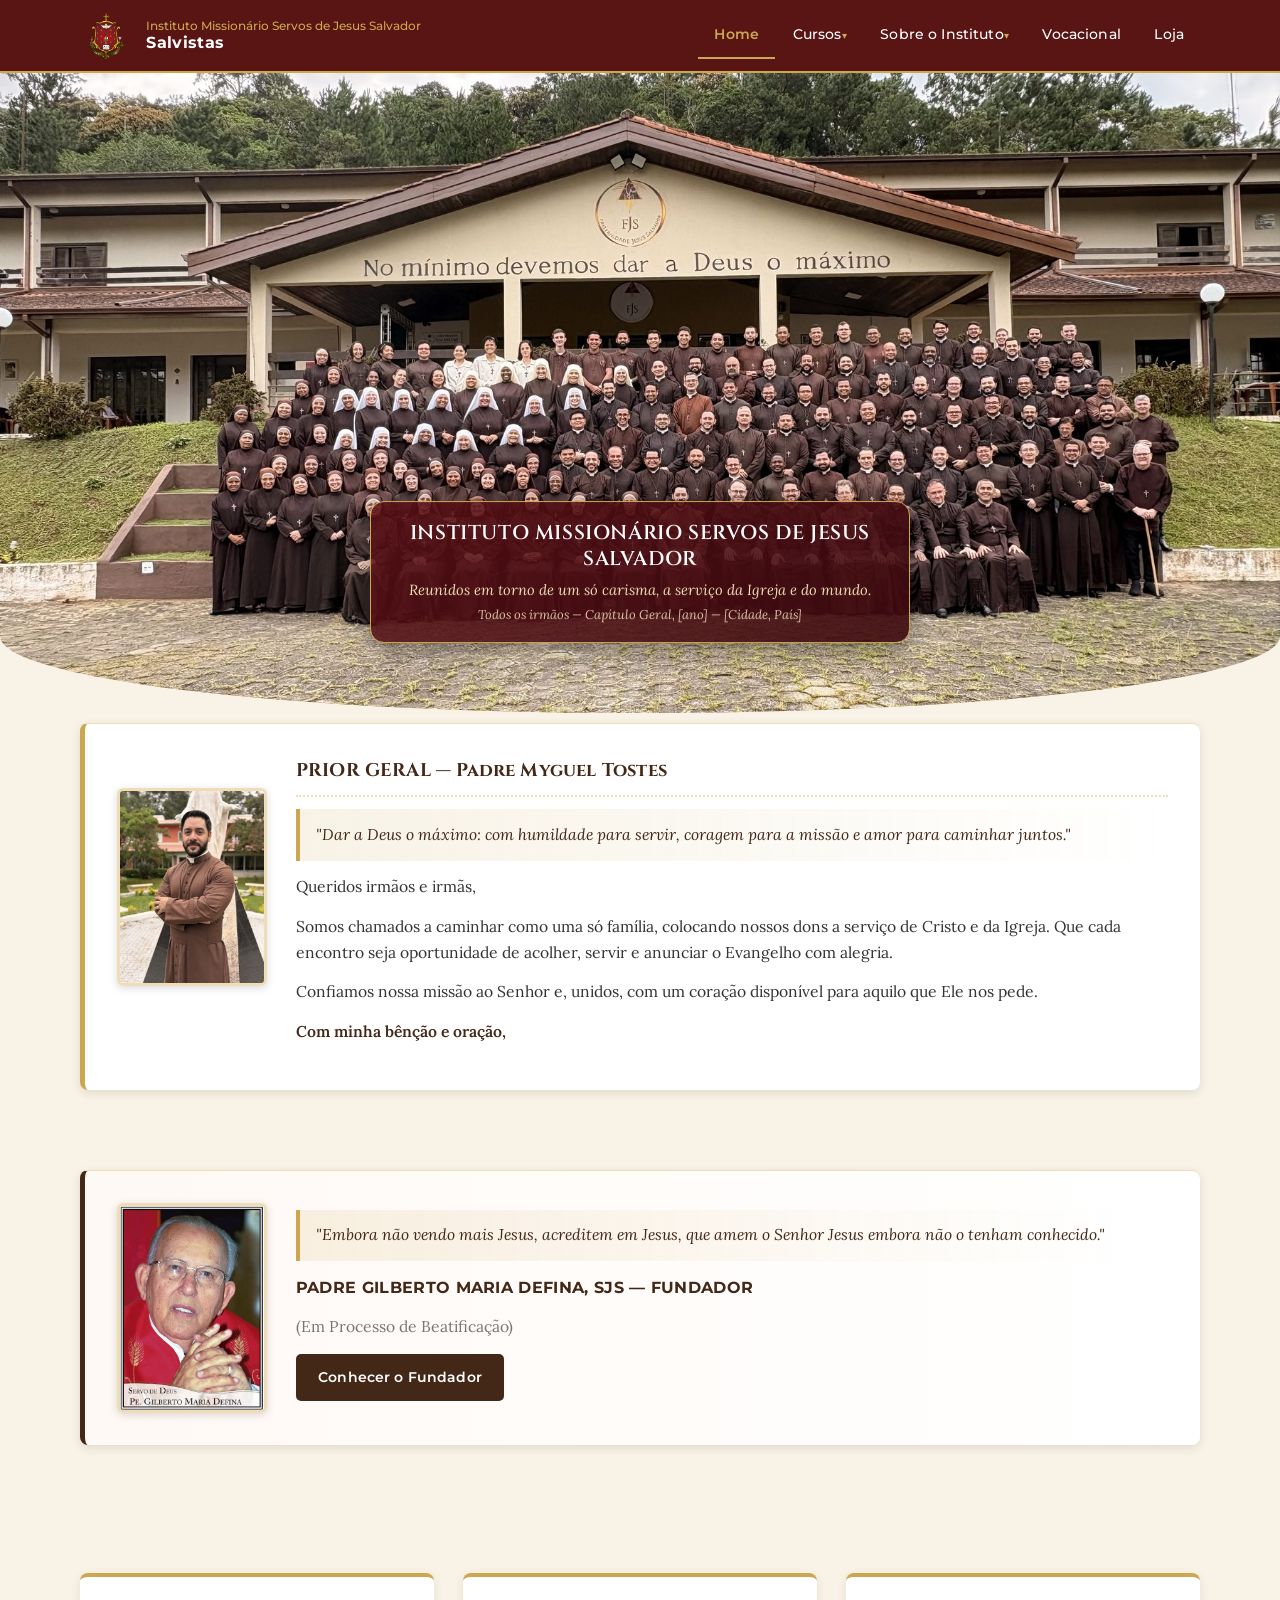
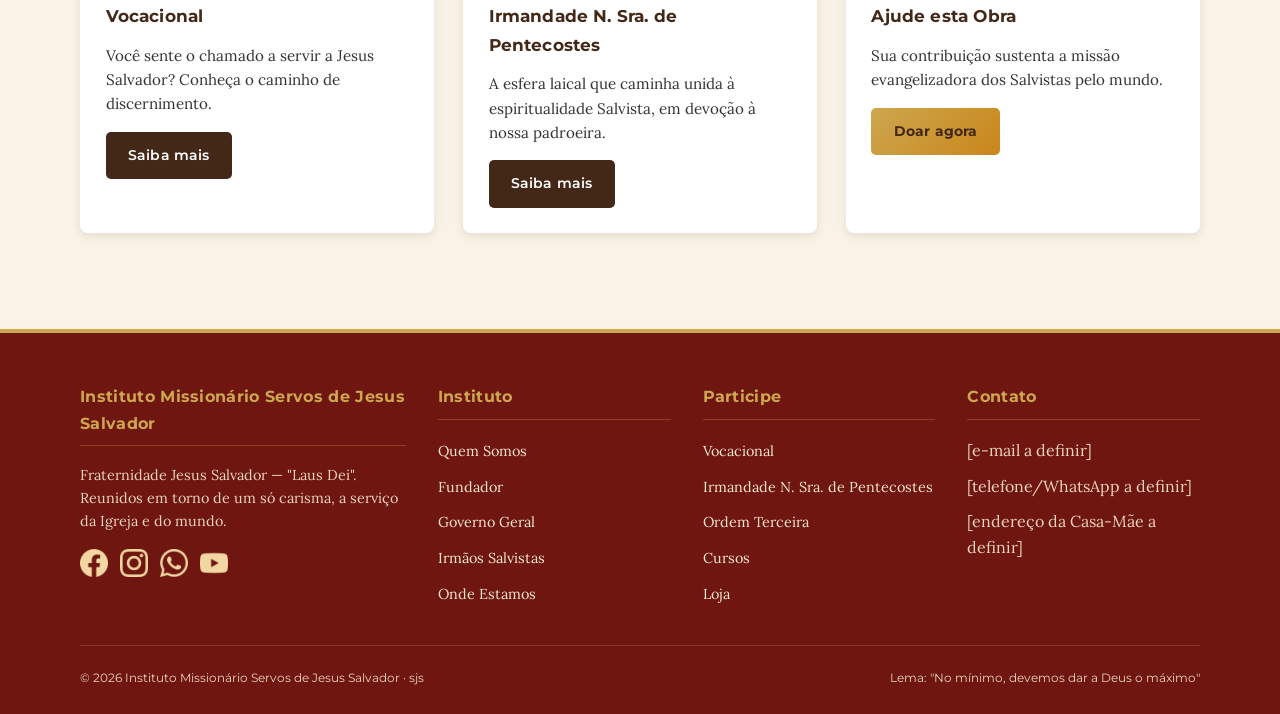
==== commit d2148015: "Update index.html" ====
--- a/index.html
+++ b/index.html
@@ -1,22 +1,19 @@
 <!DOCTYPE html>
 <html lang="pt-BR">
 <head>
-  <meta charset="UTF-8">
-  <meta name="viewport" content="width=device-width, initial-scale=1.0">
-  <title>Início | Instituto Missionário Servos de Jesus Salvador</title>
-  <meta name="description" content="Instituto Missionário Servos de Jesus Salvador — Fraternidade Jesus Salvador, Salvistas.">
-
-  <!-- Fontes Google -->
-  <link rel="preconnect" href="https://fonts.googleapis.com">
-  <link rel="preconnect" href="https://fonts.gstatic.com" crossorigin>
-  <link href="https://fonts.googleapis.com/css2?family=Cinzel:wght@500;600&family=Lora:ital,wght@0,400;0,500;0,600;1,400&family=Montserrat:wght@500;600;700&display=swap" rel="stylesheet">
-
-  <!-- Estilo Principal -->
-  <link rel="stylesheet" href="index.css">
+<meta charset="UTF-8">
+<meta name="viewport" content="width=device-width, initial-scale=1.0, maximum-scale=1.0, minimum-scale=1.0, user-scalable=no">
+<title>Início | Instituto Missionário Servos de Jesus Salvador</title>
+<meta name="description" content="Instituto Missionário Servos de Jesus Salvador — Fraternidade Jesus Salvador, Salvistas.">
+<link rel="preconnect" href="https://fonts.googleapis.com">
+<link rel="preconnect" href="https://fonts.gstatic.com" crossorigin>
+<link href="https://fonts.googleapis.com/css2?family=Cinzel:wght@500;600&family=Lora:ital,wght@0,400;0,500;0,600;1,400&family=Montserrat:wght@500;600;700&display=swap" rel="stylesheet">
+<link rel="stylesheet" href="index.css">
 </head>
 <body>
 
-<!-- Cabeçalho / Navegação -->
+
+
 <header class="site-header">
   <div class="container header-bar">
     <a href="index.html" class="brand">
@@ -28,9 +25,7 @@
         <span class="brand-name">Salvistas</span>
       </span>
     </a>
-
     <button class="nav-toggle" aria-label="Abrir menu" aria-expanded="false">☰</button>
-
     <nav class="primary-nav" aria-label="Menu principal">
       <button class="nav-close" aria-label="Fechar menu">✕</button>
       <ul>
@@ -55,101 +50,103 @@
             <a href="doacoes.html">Ajude esta Obra</a>
           </div>
         </li>
-        <li><a href="vocacional.html">Vocacional</a></li>
-        <li><a href="loja.html">Loja</a></li>
+        <li class=""><a href="vocacional.html">Vocacional</a></li>
+        <li class=""><a href="loja.html">Loja</a></li>
       </ul>
     </nav>
   </div>
 </header>
 
+
+
 <main>
-  <!-- Seção Hero -->
-  <section class="home-hero">
-    <div class="home-hero-photo">
-      <img
-        class="home-hero-photo-img"
-        src="images/capitulo-geral.jpg"
-        alt="Capítulo Geral — todos os irmãos do Instituto Missionário Servos de Jesus Salvador"
-      >
-      <div class="home-hero-box">
-        <div class="home-hero-box-inner">
-          <h1>Instituto Missionário Servos de Jesus Salvador</h1>
-          <p class="hero-text">
-            Reunidos em torno de um só carisma, a serviço da Igreja e do mundo.
-          </p>
-          <p class="hero-meta">
-            Todos os irmãos — Capítulo Geral, [ano] — [Cidade, País]
-          </p>
-        </div>
-      </div>
-    </div>
-  </section>
-
-  <div class="container">
-    <!-- Mensagem do Prior Geral -->
-    <section class="prior-message">
-      <div class="priest-card">
-        <div class="photo priest-photo">
-          <img src="images/prior-geral.jpg" alt="Pe. Myguel Tostes, sjs — Prior Geral" loading="lazy">
-        </div>
-        <div class="priest-content">
-          <h3>PRIOR GERAL — Padre Myguel Tostes</h3>
-          <p class="card-quote">"Dar a Deus o máximo: com humildade para servir, coragem para a missão e amor para caminhar juntos."</p>
-          <p>Queridos irmãos e irmãs,</p>
-          <p>Somos chamados a caminhar como uma só família, colocando nossos dons a serviço de Cristo e da Igreja. Que cada encontro seja oportunidade de acolher, servir e anunciar o Evangelho com alegria.</p>
-          <p>Confiamos nossa missão ao Senhor e, unidos, com um coração disponível para aquilo que Ele nos pede.</p>
-          <p class="prior-blessing">Com minha bênção e oração,</p>
-        </div>
-      </div>
-    </section>
-
-    <!-- Fundador -->
-    <section class="section-block">
-      <div class="founder-card">
-        <div class="photo founder-photo">
-          <img src="images/fundador.jpg" alt="Padre Gilberto Maria Defina, sjs — Fundador" loading="lazy">
-        </div>
-        <div class="priest-content">
-          <p class="card-quote">"Embora não vendo mais Jesus, acreditem em Jesus, que amem o Senhor Jesus embora não o tenham conhecido."</p>
-          <p class="founder-cite">PADRE GILBERTO MARIA DEFINA, SJS — FUNDADOR</p>
-          <p class="founder-sub">(Em Processo de Beatificação)</p>
-          <a href="fundador.html" class="btn">Conhecer o Fundador</a>
-        </div>
-      </div>
-    </section>
-
-    <!-- Destaques / Serviços -->
-    <section class="services-grid grid grid-3">
-      <div class="card">
-        <h3>Vocacional</h3>
-        <p>Você sente o chamado a servir a Jesus Salvador? Conheça o caminho de discernimento.</p>
-        <a href="vocacional.html" class="btn">Saiba mais</a>
-      </div>
-      <div class="card">
-        <h3>Irmandade N. Sra. de Pentecostes</h3>
-        <p>A esfera laical que caminha unida à espiritualidade Salvista, em devoção à nossa padroeira.</p>
-        <a href="irmandade.html" class="btn">Saiba mais</a>
-      </div>
-      <div class="card">
-        <h3>Ajude esta Obra</h3>
-        <p>Sua contribuição sustenta a missão evangelizadora dos Salvistas pelo mundo.</p>
-        <a href="doacoes.html" class="btn btn-gold">Doar agora</a>
-      </div>
-    </section>
-  </div>
+<section class="home-hero">
+  <div class="home-hero-photo">
+    <img
+      class="home-hero-photo-img"
+      src="images/capitulo-geral.jpg"
+      alt="Capítulo Geral — todos os irmãos do Instituto Missionário Servos de Jesus Salvador"
+    >
+    <div class="home-hero-box">
+      <div class="home-hero-box-inner">
+        <h1>Instituto Missionário Servos de Jesus Salvador</h1>
+        <p class="hero-text">
+          Reunidos em torno de um só carisma, a serviço da Igreja e do mundo.
+        </p>
+        <p class="hero-meta">
+          Todos os irmãos — Capítulo Geral, [ano] — [Cidade, País]
+        </p>
+      </div>
+    </div>
+  </div>
+</section>
+
+
+
+<div class="container">
+<section class="prior-message">
+  <div class="priest-card">
+    <div class="photo priest-photo"><img src="images/prior-geral.jpg" alt="Pe. Myguel Tostes, sjs — Prior Geral" loading="lazy"></div>
+    <div class="priest-content">
+      <h3>PRIOR GERAL — Padre Myguel Tostes</h3>
+      <p class="card-quote">"Dar a Deus o máximo: com humildade para servir, coragem para a missão e amor para caminhar juntos."</p>
+      <p>Queridos irmãos e irmãs,</p>
+      <p>Somos chamados a caminhar como uma só família, colocando nossos dons a serviço de Cristo e da Igreja. Que cada encontro seja oportunidade de acolher, servir e anunciar o Evangelho com alegria.</p>
+      <p>Confiamos nossa missão ao Senhor e, unidos, com um coração disponível para aquilo que Ele nos pede.</p>
+      <p class="prior-blessing">Com minha bênção e oração,</p>
+    </div>
+  </div>
+</section>
+
+
+
+<section class="section-block">
+  <div class="founder-card">
+    <div class="photo founder-photo"><img src="images/fundador.jpg" alt="Padre Gilberto Maria Defina, sjs — Fundador" loading="lazy"></div>
+    <div class="priest-content">
+      <p class="card-quote">"Embora não vendo mais Jesus, acreditem em Jesus, que amem o Senhor Jesus embora não o tenham conhecido."</p>
+      <p class="founder-cite">PADRE GILBERTO MARIA DEFINA, SJS — FUNDADOR</p>
+      <p class="founder-sub">(Em Processo de Beatificação)</p>
+      <a href="fundador.html" class="btn">Conhecer o Fundador</a>
+    </div>
+  </div>
+</section>
+
+
+
+<section class="services-grid grid grid-3">
+  <div class="card">
+    <h3>Vocacional</h3>
+    <p>Você sente o chamado a servir a Jesus Salvador? Conheça o caminho de discernimento.</p>
+    <a href="vocacional.html" class="btn">Saiba mais</a>
+  </div>
+  <div class="card">
+    <h3>Irmandade N. Sra. de Pentecostes</h3>
+    <p>A esfera laical que caminha unida à espiritualidade Salvista, em devoção à nossa padroeira.</p>
+    <a href="irmandade.html" class="btn">Saiba mais</a>
+  </div>
+  <div class="card">
+    <h3>Ajude esta Obra</h3>
+    <p>Sua contribuição sustenta a missão evangelizadora dos Salvistas pelo mundo.</p>
+    <a href="doacoes.html" class="btn btn-gold">Doar agora</a>
+  </div>
+</section>
+</div>
 </main>
 
-<!-- Rodapé -->
+
+
 <footer class="site-footer">
   <div class="container">
     <div class="footer-grid">
       <div>
         <h4>Instituto Missionário Servos de Jesus Salvador</h4>
         <p>Fraternidade Jesus Salvador — "Laus Dei". Reunidos em torno de um só carisma, a serviço da Igreja e do mundo.</p>
-        <div class="social-row" aria-label="Redes sociais">
+                <div class="social-row" aria-label="Redes sociais">
           <a href="#" aria-label="Facebook">
             <img src="images/facebook.png" alt="Facebook">
           </a>
+          </a>
           <a href="#" aria-label="Instagram">
             <img src="images/instagram.png" alt="Instagram">
           </a>
@@ -161,7 +158,6 @@
           </a>
         </div>
       </div>
-
       <div>
         <h4>Instituto</h4>
         <ul>
@@ -172,7 +168,6 @@
           <li><a href="onde-estamos.html">Onde Estamos</a></li>
         </ul>
       </div>
-
       <div>
         <h4>Participe</h4>
         <ul>
@@ -183,7 +178,6 @@
           <li><a href="loja.html">Loja</a></li>
         </ul>
       </div>
-
       <div>
         <h4>Contato</h4>
         <ul>
@@ -193,7 +187,6 @@
         </ul>
       </div>
     </div>
-
     <div class="footer-bottom">
       <span>© <span class="js-year"></span> Instituto Missionário Servos de Jesus Salvador · sjs</span>
       <span>Lema: "No mínimo, devemos dar a Deus o máximo"</span>
@@ -201,7 +194,8 @@
   </div>
 </footer>
 
-<!-- Scripts -->
+
+
 <script src="script.js"></script>
 </body>
 </html>
--- a/index.css
+++ b/index.css
@@ -1,8 +1,7 @@
 /* ==========================================================================
    Instituto Missionário Servos de Jesus Salvador — Identidade Digital
-   Paleta: institucional (vinho) / humildade (marrom) / leveza (dourado-creme)
+   Paleta: institucional (vinho) / humildade (marrom) / leveza (dourado-creme
    ========================================================================== */
-
 :root{
   --vinho:          #6F1610;
   --vinho-escuro:   #591414;
@@ -22,6 +21,17 @@
   --ui:             "Montserrat", "Helvetica Neue", Arial, sans-serif;
 }
 
+/* =====================================================
+   🔒 TRAVA A TELA — NÃO DEIXA ENCOLHER/REDUZIR
+   ===================================================== */
+html, body {
+  width: 100%;
+  overflow-x: hidden;
+  -webkit-text-size-adjust: 100%;
+  -moz-text-size-adjust: 100%;
+  -ms-text-size-adjust: 100%;
+  text-size-adjust: 100%;
+}
 
 *,*::before,*::after{ box-sizing:border-box; margin:0; padding:0; }
 html{ scroll-behavior:smooth; }
@@ -48,29 +58,23 @@
 main{ margin-top:0; padding-top:0; }
 @media (prefers-reduced-motion: reduce){ *{ animation-duration:.001ms !important; transition-duration:.001ms !important; } }
 
-
-/* --- Cabeçalho / Navegação — ESTILO DA IMAGEM --- */
+/* --- Cabeçalho / Navegação --- */
 .site-header{
   position:sticky; top:0; z-index:50;
-  background: var(--vinho); /* Cor de fundo igual à imagem */
-  border-bottom: 3px solid var(--dourado); /* Linha dourada embaixo */
+  background:var(--vinho-escuro);
+  border-bottom:2px solid var(--dourado);
   margin-bottom:0;
-  box-shadow: 0 2px 8px rgba(0,0,0,.15);
 }
 .header-bar{
   display:flex; align-items:center; justify-content:space-between;
-  gap:1.5rem; padding:.75rem 0; /* Ajuste do espaçamento vertical */
-}
-
-
+  gap:1.5rem; padding:.6rem 0;
+}
 .brand{ 
-  display:flex; align-items:center; gap:1rem; 
+  display:flex; align-items:center; gap:.9rem; 
   text-decoration:none;
 }
-
-
 .brand-mark{ 
-  width:56px; height:56px; flex:none; 
+  width:52px; height:52px; flex:none; 
   display:flex; align-items:center; justify-content:center;
   background:transparent;
   border-radius:0;
@@ -81,56 +85,41 @@
   border-radius:0;
   background:transparent;
 }
-
-
 .brand-text{ 
   display:flex; flex-direction:column; 
-  line-height:1.3;
+  line-height:1.2;
 }
 .brand-text .eyebrow-brand{ 
   display:block; 
   font-family:var(--ui); 
   font-size:.78rem; 
-  color: var(--dourado-claro); /* Texto superior em creme-dourado */
-  font-weight:400; 
+  color:var(--dourado);
+  font-weight:500; 
   line-height:1.3;
-  letter-spacing: .015em;
 }
 .brand-text .brand-name{ 
   font-family:var(--ui); 
-  font-weight:600; 
-  font-size:.95rem; 
-  color: #fff;
+  font-weight:700; 
+  font-size:.98rem; 
+  color:#fff;
   letter-spacing:.02em; 
-  text-transform: uppercase;
-}
-
-
-/* --- Menu de Navegação --- */
-nav.primary-nav{ display:flex; align-items:center; gap:.3rem; }
-nav.primary-nav ul{ list-style:none; display:flex; gap:.2rem; margin:0; padding:0; align-items:center; }
+}
+nav.primary-nav{ display:flex; align-items:center; gap:.2rem; }
+nav.primary-nav ul{ list-style:none; display:flex; gap:.1rem; margin:0; padding:0; align-items:center; }
 nav.primary-nav > ul > li{ position:relative; }
 nav.primary-nav > ul > li > a{
-  display:block; padding:.8rem 1.1rem; font-family:var(--ui); font-size:.85rem; font-weight:500;
-  letter-spacing:.015em; color: var(--creme); border-bottom: 2px solid transparent; 
+  display:block; padding:.7rem 1rem; font-family:var(--ui); font-size:.88rem; font-weight:500;
+  letter-spacing:.01em; color:#fff; border-bottom:2px solid transparent; 
   transition:all .25s ease; cursor:pointer;
-  text-transform: uppercase;
-}
-nav.primary-nav > ul > li > a:hover{ 
-  color: var(--dourado); 
-  border-bottom-color: var(--dourado); 
-}
-
-
+}
+nav.primary-nav > ul > li > a:hover{ color:var(--dourado); border-bottom-color:var(--dourado); }
 nav.primary-nav > ul > li.active > a,
 nav.primary-nav > ul > li.has-dropdown.active > a{ 
-  background: transparent; 
-  color: var(--dourado); 
-  font-weight: 600; 
-  border-bottom: 2px solid var(--dourado); 
-}
-
-
+  background:transparent; 
+  color:var(--dourado); 
+  font-weight:600; 
+  border-bottom:2px solid var(--dourado); 
+}
 nav.primary-nav > ul > li.has-dropdown > a::after{ 
   content:" ▾"; 
   font-size:.7em; 
@@ -142,10 +131,9 @@
   transform:rotate(180deg);
 }
 
-
 /* --- Dropdown — Abre SÓ ao Clicar --- */
 .dropdown{
-  position:absolute; top:100%; right:0; min-width:260px; 
+  position:absolute; top:100%; left:0; min-width:260px; 
   background:linear-gradient(160deg, #fff9f5 0%, #ffffff 100%);
   border:1px solid var(--dourado-claro); 
   box-shadow:0 10px 30px rgba(95, 22, 16, .22); 
@@ -154,13 +142,9 @@
   transition:opacity .25s ease, transform .25s ease, visibility .25s;
   z-index:100;
 }
-
-
 .has-dropdown.open .dropdown{ 
   opacity:1; visibility:visible; transform:translateY(0); 
 }
-
-
 .dropdown a{ 
   display:block; padding:.85rem 1.2rem; font-family:var(--ui); 
   font-size:.9rem; color:var(--marrom); 
@@ -174,10 +158,7 @@
   border-left-color:var(--dourado);
   padding-left:1.4rem;
 }
-
-
 .nav-toggle{ display:none; background:none; border:1px solid rgba(243,215,163,.4); padding:.5rem .65rem; font-size:1.1rem; color:#f1e4cc; cursor:pointer; }
-
 
 /* --- Botão Fechar no Menu Lateral --- */
 .nav-close{
@@ -193,18 +174,16 @@
   border-radius:6px;
   cursor:pointer;
   transition:all .25s ease;
+  z-index:110;
 }
 .nav-close:hover{
   background:var(--dourado);
   color:var(--vinho-escuro);
 }
 
-
 /* ==========================================================
    HERO
    ========================================================== */
-
-
 .home-hero {
   position: relative;
   width: 100%;
@@ -214,8 +193,6 @@
   background: var(--creme);
   padding-bottom: 10px;
 }
-
-
 .home-hero-photo {
   position: relative;
   width: 100%;
@@ -226,8 +203,6 @@
   border-bottom-left-radius: 50% 12%;
   border-bottom-right-radius: 50% 12%;
 }
-
-
 .home-hero-photo-img {
   position: absolute;
   top: 0;
@@ -239,8 +214,6 @@
   display: block;
   z-index: 1;
 }
-
-
 .home-hero-photo::after {
   content: "";
   position: absolute;
@@ -259,8 +232,6 @@
   border-bottom-left-radius: 50% 12%;
   border-bottom-right-radius: 50% 12%;
 }
-
-
 .home-hero-box {
   position: absolute;
   top: 78%;
@@ -271,16 +242,12 @@
   animation: fadeInUp 1s ease-out forwards;
   opacity: 0;
 }
-
-
 @keyframes fadeInUp {
   to {
     opacity: 1;
     transform: translate(-50%, -50%) translateY(0);
   }
 }
-
-
 .home-hero-box-inner {
   width: 100%;
   background: linear-gradient(
@@ -295,9 +262,17 @@
   border: 1px solid var(--dourado);
   box-shadow: 0 6px 24px rgba(0, 0, 0, 0.4);
   backdrop-filter: blur(4px);
-}
-
-
+  transition: all .4s ease !important;
+}
+.home-hero-box-inner:hover {
+  transform: translateY(-8px) scale(1.02);
+  box-shadow: 0 12px 35px rgba(111, 22, 16, .55), inset 0 0 0 1px rgba(205,167,79,.3);
+  border-color: var(--ouro-brilhante);
+}
+.home-hero-box-inner:hover h1 {
+  color: var(--dourado-claro);
+  text-shadow: 0 0 12px rgba(205,167,79,.4);
+}
 .home-hero-box-inner h1 {
   font-family: var(--display);
   color: #fff;
@@ -308,8 +283,6 @@
   font-weight: 600;
   text-transform: uppercase;
 }
-
-
 .hero-text {
   font-family: var(--serif);
   font-style: italic;
@@ -318,8 +291,6 @@
   margin-bottom: 0.35rem;
   line-height: 1.5;
 }
-
-
 .hero-meta {
   font-family: var(--serif);
   font-style: italic;
@@ -330,7 +301,6 @@
   line-height: 1.4;
 }
 
-
 /* --- Cartões: Prior Geral e Fundador --- */
 .prior-message{ padding-top:0; }
 .priest-card, .founder-card{
@@ -340,32 +310,22 @@
 }
 .priest-card{ border-left:5px solid var(--dourado); }
 .founder-card{ border-left:5px solid var(--marrom); background:linear-gradient(90deg,#fff9f5 0%,#ffffff 100%); }
-
-
 .priest-photo{
   width:150px; flex:none; border-radius:6px; overflow:hidden;
   border:3px solid var(--dourado-claro); box-shadow:0 2px 8px rgba(0,0,0,.15);
   margin-top: 2rem;
 }
-
-
 .founder-photo{
   width:150px; flex:none; border-radius:6px; overflow:hidden;
   border:3px solid var(--dourado-claro); box-shadow:0 2px 8px rgba(0,0,0,.15);
 }
-
-
 .priest-photo img, .founder-photo img{ width:100%; display:block; height:100%; object-fit:cover; }
-
-
 .priest-content h3{
   color:var(--marrom); font-family:var(--display); font-size:1.15rem; margin-bottom:.8rem;
   padding-bottom:.5rem; border-bottom:2px dotted var(--dourado-claro);
 }
 .priest-content p{ margin-bottom:.85rem; font-size:.98rem; line-height:1.65; }
 .prior-blessing{ margin-top:.8rem; font-weight:600; color:var(--marrom); }
-
-
 .card-quote{
   font-style:italic; color:var(--marrom); margin:.4rem 0 1.2rem; padding:.8rem 1rem;
   border-left:4px solid var(--dourado); border-radius:0 6px 6px 0;
@@ -378,16 +338,11 @@
 }
 .founder-sub{ font-size:.85rem; color:#777; margin-top:.2rem; }
 
-
 /* --- Seções e Grades --- */
 section{ padding:4rem 0; }
 .section-block{ padding-top:1rem; }
-
-
 .grid{ display:grid; gap:1.8rem; }
 .grid-3{ grid-template-columns:repeat(3,1fr); }
-
-
 .card{
   background:#fff; border:none; border-radius:8px; padding:1.6rem;
   box-shadow:0 3px 10px rgba(67,40,24,.10); border-top:4px solid var(--dourado);
@@ -396,7 +351,6 @@
 .card:hover{ transform:translateY(-4px); box-shadow:0 5px 15px rgba(67,40,24,.18); }
 .card h3{ font-size:1.08rem; color:var(--marrom); margin-bottom:.8rem; }
 .card p{ font-size:.95rem; line-height:1.6; }
-
 
 /* --- Botões --- */
 .btn{
@@ -414,7 +368,6 @@
   color:var(--marrom); 
 }
 
-
 /* --- Rodapé --- */
 footer.site-footer{ 
   background:var(--vinho); color:#e9d4b8; padding:3.2rem 0 1.6rem; 
@@ -428,18 +381,13 @@
 footer.site-footer p{ font-size:.9rem; line-height:1.6; }
 footer.site-footer a{ color:#F0E6CC; font-size:.9rem; }
 footer.site-footer a:hover{ color:var(--dourado-claro); padding-left:4px; transition:.2s ease; }
-
-
 .footer-grid{ display:grid; grid-template-columns:1.4fr 1fr 1fr 1fr; gap:2rem; }
 .footer-grid ul{ list-style:none; margin:0; padding:0; display:flex; flex-direction:column; gap:.55rem; }
-
-
 .footer-bottom{ 
   margin-top:2.4rem; padding-top:1.4rem; border-top:1px solid rgba(255,255,255,.14); 
   font-family:var(--ui); font-size:.78rem; color:#e9d4b8; 
   display:flex; justify-content:space-between; flex-wrap:wrap; gap:.6rem; 
 }
-
 
 /* =====================================================
    📱 ÍCONES DAS REDES SOCIAIS
@@ -449,8 +397,6 @@
   gap: 12px;
   margin-top: 1rem;
 }
-
-
 .social-row a {
   width: 28px;
   height: 28px;
@@ -465,8 +411,6 @@
   font-size: 0 !important;
   transition: transform .3s ease;
 }
-
-
 .social-row a img {
   width: 28px !important;
   height: 28px !important;
@@ -475,109 +419,121 @@
   margin: 0 !important;
   padding: 0 !important;
 }
-
-
 .social-row a:hover {
   transform: scale(1.15);
 }
 
-
 /* =====================================================
-   📱 RESPONSIVIDADE — Tudo proporcional
+   📱 RESPONSIVIDADE — Navbar corrigida + Tela travada
    ===================================================== */
-
-
 @media (max-width:980px){
   .nav-toggle{ display:block; }
 
-  /* Menu lateral — mesma cor da barra */
+  /* ✅ MENU LATERAL — cor sólida, tamanho correto */
   nav.primary-nav{
-    position:fixed; top:0; right:0; bottom:0; width:min(320px,86%); height:100vh;
-    background:var(--vinho);
-    flex-direction:column; align-items:stretch;
-    transform:translateX(100%); transition:transform .25s ease; 
-    padding:5rem 1.2rem 2rem;
-    box-shadow:var(--sombra); overflow:auto;
-  }
-  nav.primary-nav.open{ transform:translateX(0); }
-
-  /* Botão fechar */
-  .nav-close{ display:block; }
-
-  nav.primary-nav ul{ flex-direction:column; align-items:stretch; }
-  nav.primary-nav > ul > li > a{ border-bottom:1px solid rgba(205,167,79,.15); }
-
-  /* Submenu no celular */
+    position: fixed; 
+    top: 0; 
+    right: 0; 
+    bottom: 0; 
+    width: min(300px, 82%); 
+    height: 100vh;
+    background: var(--vinho-escuro) !important;
+    flex-direction: column; 
+    align-items: stretch;
+    transform: translateX(100%); 
+    transition: transform .28s ease; 
+    padding: 5rem 1.2rem 2.5rem;
+    box-shadow: -5px 0 25px rgba(0,0,0,.35);
+    overflow-y: auto;
+    overflow-x: hidden;
+    backdrop-filter: none !important;
+  }
+  nav.primary-nav.open{ transform: translateX(0); }
+
+  nav.primary-nav ul{ flex-direction: column; align-items: stretch; gap: 0.25rem; }
+  nav.primary-nav > ul > li{ width: 100%; }
+  nav.primary-nav > ul > li > a{ 
+    border-bottom: 1px solid rgba(205,167,79,.18);
+    padding: .9rem 1rem;
+    font-size: .92rem;
+  }
+
+  /* ✅ SUBMENU — cor de fundo correta e legível */
   .dropdown{ 
-    position:static; 
-    max-height:0; 
-    opacity:0; 
-    visibility:hidden; 
-    transform:translateY(0); 
-    box-shadow:none; 
-    border:none; 
-    background:rgba(0,0,0,.15);
-    padding-left:.8rem; 
-    padding-top:0; 
-    margin:0;
-    overflow:hidden;
-    transition:max-height .25s ease, opacity .2s ease, padding .25s ease;
+    position: static; 
+    max-height: 0; 
+    opacity: 0; 
+    visibility: hidden; 
+    transform: translateY(0); 
+    box-shadow: none; 
+    border: none; 
+    background: rgba(0,0,0,.20) !important;
+    padding-left: .8rem; 
+    padding-top: 0; 
+    margin: 0;
+    overflow: hidden;
+    transition: max-height .28s ease, opacity .22s ease, padding .28s ease;
+    border-radius: 6px;
   }
   .has-dropdown.open .dropdown{ 
-    max-height:500px; 
-    opacity:1; 
-    visibility:visible; 
-    padding-top:.5rem;
-  }
-  .has-dropdown > a::after{ float:right; }
-
-  .dropdown a{ color:#f1e4cc; border-left-color:transparent; }
+    max-height: 600px; 
+    opacity: 1; 
+    visibility: visible; 
+    padding-top: .5rem;
+    margin-top: .3rem;
+  }
+  .has-dropdown > a::after{ float: right; }
+
+  .dropdown a{ 
+    color: #f8f0dc !important; 
+    border-left-color: transparent;
+    padding: .8rem 1rem;
+    font-size: .9rem;
+  }
   .dropdown a:hover{ 
-    background:rgba(205,167,79,.25); 
-    color:#fff; 
-    border-left-color:var(--dourado);
-  }
-}
-
+    background: rgba(205,167,79,.25); 
+    color: #fff !important; 
+    border-left-color: var(--dourado);
+  }
+}
 
 @media (max-width:860px){ 
   .grid-3{ grid-template-columns:1fr 1fr; } 
   .footer-grid{ grid-template-columns:1fr 1fr; } 
 }
 
-
 @media (max-width:640px){
-  /* Cabeçalho proporcional */
+  /* ✅ CABEÇALHO — NÃO QUEBRAR LINHA */
   .header-bar {
-    flex-wrap: wrap;
+    flex-wrap: nowrap;
     gap: 0.6rem;
-    padding: 0.8rem 0;
-  }
-  .brand-text .eyebrow-brand { font-size: 0.7rem; }
-  .brand-text .brand-name { font-size: 0.9rem; }
-  .brand-mark { width: 44px; height: 44px; }
-
-  /* Caixa da foto proporcional */
+    padding: 0.7rem 0;
+  }
+  .brand-text .eyebrow-brand { font-size: 0.75rem; }
+  .brand-text .brand-name { font-size: 0.95rem; }
+  .brand-mark { width: 48px; height: 48px; }
+
+  /* ✅ HERO — tamanho adequado */
   .home-hero-box {
-    top: 72%;
+    top: 75%;
     width: 92%;
   }
   .home-hero-box-inner {
-    padding: 14px 16px;
+    padding: 16px 18px;
     border-radius: 12px;
   }
   .home-hero-box-inner h1 {
-    font-size: 1rem;
-  }
-  .hero-text { font-size: 0.85rem; }
-  .hero-meta { font-size: 0.75rem; }
-
-  /* Cartões do Padre e Fundador */
+    font-size: 1.05rem;
+  }
+  .hero-text { font-size: 0.88rem; }
+  .hero-meta { font-size: 0.78rem; }
+
+  /* ✅ CARTÕES */
   .priest-card, .founder-card {
     flex-direction: column;
     text-align: center;
     gap: 1rem;
-    padding: 1.2rem;
+    padding: 1.4rem;
   }
   .priest-photo, .founder-photo {
     margin: 0 auto;
@@ -585,20 +541,20 @@
     height: 120px;
   }
 
-  /* Grids em 1 coluna */
-  .grid-3 { grid-template-columns: 1fr; gap: 1.2rem; }
+  /* ✅ GRIDS — 1 coluna */
+  .grid-3 { grid-template-columns: 1fr; gap: 1.3rem; }
   .footer-grid { grid-template-columns: 1fr; gap: 1.5rem; }
 
-  /* Espaçamento das seções */
-  section { padding: 2rem 0; }
-
-  /* Botões proporcionais */
+  /* ✅ SEÇÕES */
+  section { padding: 2.2rem 0; }
+
+  /* ✅ BOTÕES */
   .btn {
-    padding: 0.65rem 1.2rem;
-    font-size: 0.85rem;
-  }
-
-  /* Rodapé */
+    padding: 0.7rem 1.3rem;
+    font-size: 0.88rem;
+  }
+
+  /* ✅ RODAPÉ */
   footer.site-footer { padding: 2rem 0 1.2rem; }
   .footer-bottom {
     flex-direction: column;
@@ -607,24 +563,21 @@
   }
 }
 
-
 /* Garante que NADA estoura a tela */
 img, .container, section, .card {
   max-width: 100%;
   box-sizing: border-box;
 }
-
 
 /* =====================================================
    ✨ BARRA DE NAVEGAÇÃO ao rolar
    ===================================================== */
 .site-header.rolando {
   box-shadow: 0 3px 12px rgba(0,0,0,.25);
-  background: rgba(111, 22, 16, .97) !important;
+  background: rgba(89, 20, 20, .97) !important;
   backdrop-filter: blur(6px);
   transition: all .2s ease;
 }
-
 
 /* =====================================================
    ⚡ APARECER RÁPIDO
@@ -634,19 +587,13 @@
   transform: translateY(15px);
   transition: opacity .35s ease-out, transform .35s ease-out;
 }
-
-
 .apareceu {
   opacity: 1;
   transform: translateY(0);
 }
-
-
-/* Cards aparecem em sequência */
 .card:nth-child(2) { transition-delay: .08s; }
 .card:nth-child(3) { transition-delay: .16s; }
 .card:nth-child(4) { transition-delay: .24s; }
-
 
 /* =====================================================
    🛡️ BRASÃO + NOME AO LADO — efeitos
@@ -657,8 +604,6 @@
 .brand:hover {
   transform: translateX(4px);
 }
-
-
 .brand-mark {
   transition: transform .35s ease, filter .35s ease;
 }
@@ -666,8 +611,6 @@
   transform: scale(1.15) rotate(-5deg);
   filter: drop-shadow(0 4px 8px rgba(0,0,0,.35));
 }
-
-
 .brand-text {
   transition: all .35s ease;
 }
@@ -679,22 +622,3 @@
   color: var(--dourado) !important;
   text-shadow: 0 0 10px rgba(205,167,79,.35);
 }
-
-
-/* =====================================================
-   📦 CAIXA DA FOTO — efeitos
-   ===================================================== */
-.home-hero-box-inner {
-  transition: all .4s ease !important;
-}
-.home-hero-box-inner:hover {
-  transform: translateY(-8px) scale(1.02);
-  box-shadow: 0 12px 35px rgba(111, 22, 16, .55), inset 0 0 0 1px rgba(205,167,79,.3);
-  border-color: var(--ouro-brilhante);
-}
-
-
-.home-hero-box-inner:hover h1 {
-  color: var(--dourado-claro);
-  text-shadow: 0 0 12px rgba(205,167,79,.4);
-}
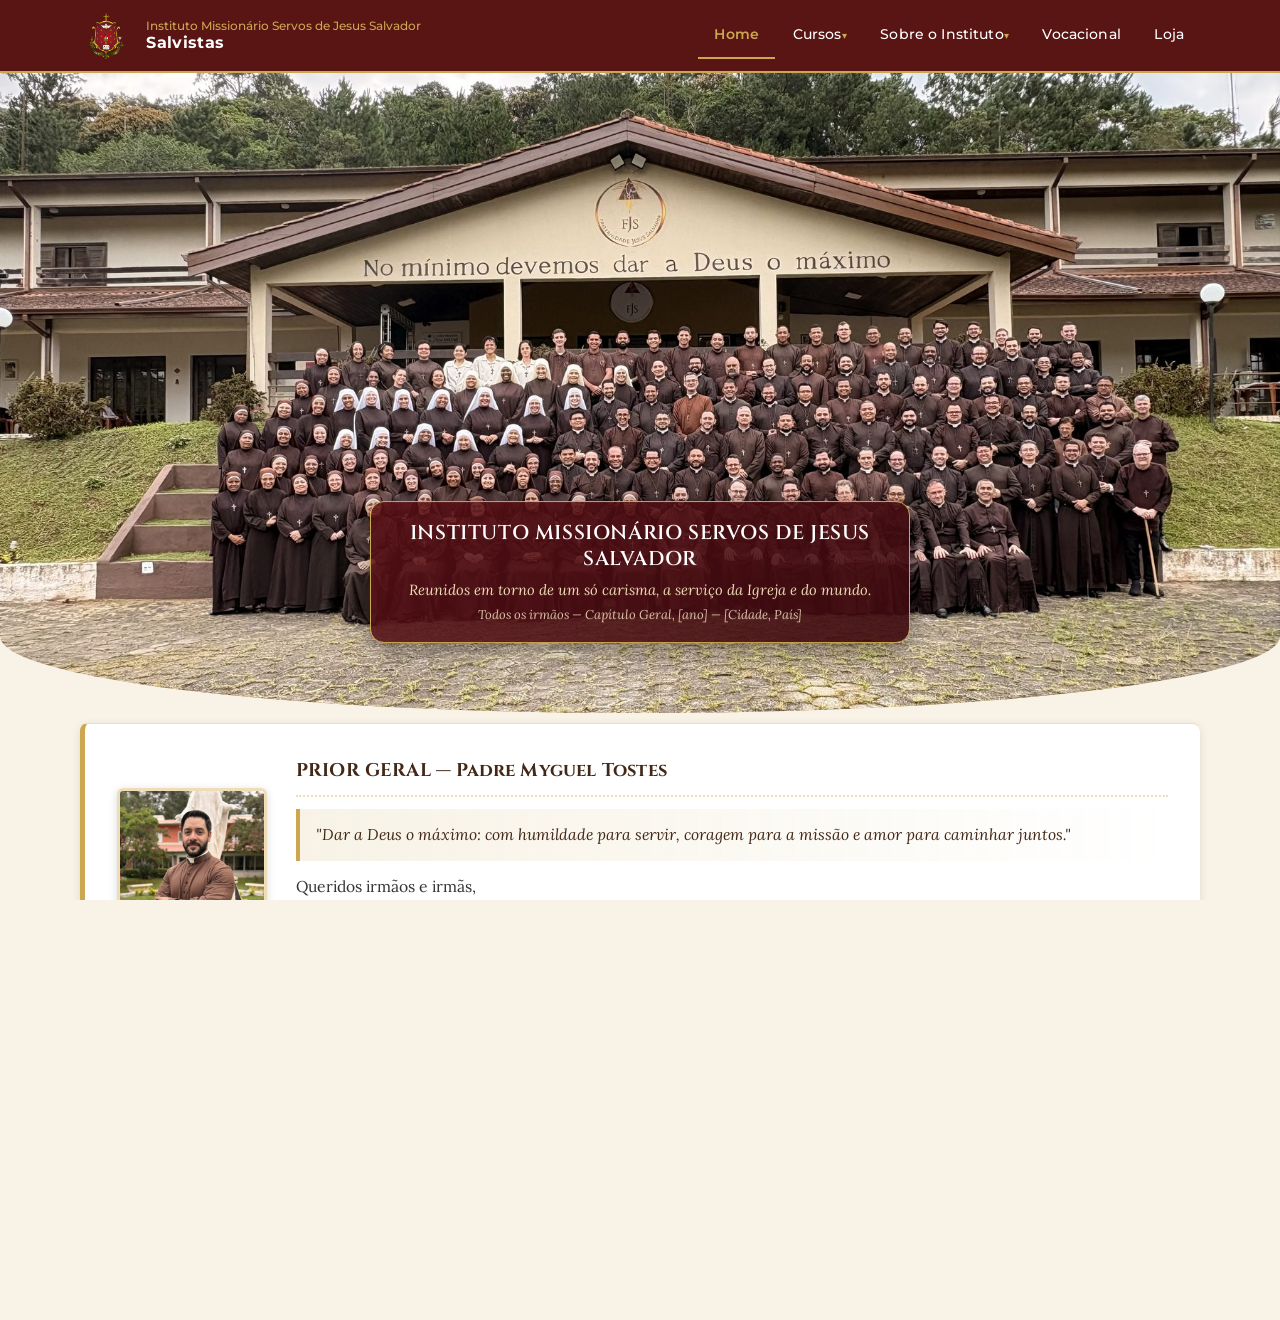
==== commit e76e7855: "Update index.html" ====
--- a/index.html
+++ b/index.html
@@ -2,7 +2,7 @@
 <html lang="pt-BR">
 <head>
 <meta charset="UTF-8">
-<meta name="viewport" content="width=device-width, initial-scale=1.0, maximum-scale=1.0, minimum-scale=1.0, user-scalable=no">
+<meta name="viewport" content="width=device-width, initial-scale=1.0, maximum-scale=1.0, user-scalable=no">
 <title>Início | Instituto Missionário Servos de Jesus Salvador</title>
 <meta name="description" content="Instituto Missionário Servos de Jesus Salvador — Fraternidade Jesus Salvador, Salvistas.">
 <link rel="preconnect" href="https://fonts.googleapis.com">
@@ -11,8 +11,6 @@
 <link rel="stylesheet" href="index.css">
 </head>
 <body>
-
-
 
 <header class="site-header">
   <div class="container header-bar">
@@ -57,8 +55,6 @@
   </div>
 </header>
 
-
-
 <main>
 <section class="home-hero">
   <div class="home-hero-photo">
@@ -81,8 +77,6 @@
   </div>
 </section>
 
-
-
 <div class="container">
 <section class="prior-message">
   <div class="priest-card">
@@ -98,8 +92,6 @@
   </div>
 </section>
 
-
-
 <section class="section-block">
   <div class="founder-card">
     <div class="photo founder-photo"><img src="images/fundador.jpg" alt="Padre Gilberto Maria Defina, sjs — Fundador" loading="lazy"></div>
@@ -111,8 +103,6 @@
     </div>
   </div>
 </section>
-
-
 
 <section class="services-grid grid grid-3">
   <div class="card">
@@ -134,18 +124,15 @@
 </div>
 </main>
 
-
-
 <footer class="site-footer">
   <div class="container">
     <div class="footer-grid">
       <div>
         <h4>Instituto Missionário Servos de Jesus Salvador</h4>
         <p>Fraternidade Jesus Salvador — "Laus Dei". Reunidos em torno de um só carisma, a serviço da Igreja e do mundo.</p>
-                <div class="social-row" aria-label="Redes sociais">
+        <div class="social-row" aria-label="Redes sociais">
           <a href="#" aria-label="Facebook">
             <img src="images/facebook.png" alt="Facebook">
-          </a>
           </a>
           <a href="#" aria-label="Instagram">
             <img src="images/instagram.png" alt="Instagram">
@@ -194,8 +181,6 @@
   </div>
 </footer>
 
-
-
 <script src="script.js"></script>
 </body>
 </html>
--- a/index.css
+++ b/index.css
@@ -1,7 +1,3 @@
-/* ==========================================================================
-   Instituto Missionário Servos de Jesus Salvador — Identidade Digital
-   Paleta: institucional (vinho) / humildade (marrom) / leveza (dourado-creme
-   ========================================================================== */
 :root{
   --vinho:          #6F1610;
   --vinho-escuro:   #591414;
@@ -22,15 +18,23 @@
 }
 
 /* =====================================================
-   🔒 TRAVA A TELA — NÃO DEIXA ENCOLHER/REDUZIR
+   🔒 TELA TRAVADA — IMPIDE DIMINUIR E ZOOM
    ===================================================== */
 html, body {
+  overflow: hidden;
   width: 100%;
-  overflow-x: hidden;
-  -webkit-text-size-adjust: 100%;
-  -moz-text-size-adjust: 100%;
-  -ms-text-size-adjust: 100%;
-  text-size-adjust: 100%;
+  height: 100%;
+  min-width: 1200px;
+  max-width: 100vw;
+  margin: 0;
+  padding: 0;
+}
+
+body {
+  -webkit-user-zoom: fixed;
+  -moz-user-zoom: fixed;
+  user-zoom: fixed;
+  touch-action: none;
 }
 
 *,*::before,*::after{ box-sizing:border-box; margin:0; padding:0; }
@@ -55,8 +59,9 @@
 p{ margin:0 0 1em; }
 .container{ width:min(1120px, 92%); margin:0 auto; }
 :focus-visible{ outline:3px solid var(--dourado); outline-offset:3px; }
-main{ margin-top:0; padding-top:0; }
+main{ margin-top:0; padding-top:0; overflow:auto; height:calc(100vh - 70px); }
 @media (prefers-reduced-motion: reduce){ *{ animation-duration:.001ms !important; transition-duration:.001ms !important; } }
+
 
 /* --- Cabeçalho / Navegação --- */
 .site-header{
@@ -69,10 +74,12 @@
   display:flex; align-items:center; justify-content:space-between;
   gap:1.5rem; padding:.6rem 0;
 }
+
 .brand{ 
   display:flex; align-items:center; gap:.9rem; 
   text-decoration:none;
 }
+
 .brand-mark{ 
   width:52px; height:52px; flex:none; 
   display:flex; align-items:center; justify-content:center;
@@ -85,6 +92,7 @@
   border-radius:0;
   background:transparent;
 }
+
 .brand-text{ 
   display:flex; flex-direction:column; 
   line-height:1.2;
@@ -104,6 +112,7 @@
   color:#fff;
   letter-spacing:.02em; 
 }
+
 nav.primary-nav{ display:flex; align-items:center; gap:.2rem; }
 nav.primary-nav ul{ list-style:none; display:flex; gap:.1rem; margin:0; padding:0; align-items:center; }
 nav.primary-nav > ul > li{ position:relative; }
@@ -113,6 +122,7 @@
   transition:all .25s ease; cursor:pointer;
 }
 nav.primary-nav > ul > li > a:hover{ color:var(--dourado); border-bottom-color:var(--dourado); }
+
 nav.primary-nav > ul > li.active > a,
 nav.primary-nav > ul > li.has-dropdown.active > a{ 
   background:transparent; 
@@ -120,6 +130,7 @@
   font-weight:600; 
   border-bottom:2px solid var(--dourado); 
 }
+
 nav.primary-nav > ul > li.has-dropdown > a::after{ 
   content:" ▾"; 
   font-size:.7em; 
@@ -142,9 +153,11 @@
   transition:opacity .25s ease, transform .25s ease, visibility .25s;
   z-index:100;
 }
+
 .has-dropdown.open .dropdown{ 
   opacity:1; visibility:visible; transform:translateY(0); 
 }
+
 .dropdown a{ 
   display:block; padding:.85rem 1.2rem; font-family:var(--ui); 
   font-size:.9rem; color:var(--marrom); 
@@ -158,6 +171,7 @@
   border-left-color:var(--dourado);
   padding-left:1.4rem;
 }
+
 .nav-toggle{ display:none; background:none; border:1px solid rgba(243,215,163,.4); padding:.5rem .65rem; font-size:1.1rem; color:#f1e4cc; cursor:pointer; }
 
 /* --- Botão Fechar no Menu Lateral --- */
@@ -174,16 +188,17 @@
   border-radius:6px;
   cursor:pointer;
   transition:all .25s ease;
-  z-index:110;
 }
 .nav-close:hover{
   background:var(--dourado);
   color:var(--vinho-escuro);
 }
 
+
 /* ==========================================================
    HERO
    ========================================================== */
+
 .home-hero {
   position: relative;
   width: 100%;
@@ -193,6 +208,7 @@
   background: var(--creme);
   padding-bottom: 10px;
 }
+
 .home-hero-photo {
   position: relative;
   width: 100%;
@@ -203,6 +219,7 @@
   border-bottom-left-radius: 50% 12%;
   border-bottom-right-radius: 50% 12%;
 }
+
 .home-hero-photo-img {
   position: absolute;
   top: 0;
@@ -214,6 +231,7 @@
   display: block;
   z-index: 1;
 }
+
 .home-hero-photo::after {
   content: "";
   position: absolute;
@@ -232,6 +250,7 @@
   border-bottom-left-radius: 50% 12%;
   border-bottom-right-radius: 50% 12%;
 }
+
 .home-hero-box {
   position: absolute;
   top: 78%;
@@ -242,12 +261,14 @@
   animation: fadeInUp 1s ease-out forwards;
   opacity: 0;
 }
+
 @keyframes fadeInUp {
   to {
     opacity: 1;
     transform: translate(-50%, -50%) translateY(0);
   }
 }
+
 .home-hero-box-inner {
   width: 100%;
   background: linear-gradient(
@@ -262,17 +283,8 @@
   border: 1px solid var(--dourado);
   box-shadow: 0 6px 24px rgba(0, 0, 0, 0.4);
   backdrop-filter: blur(4px);
-  transition: all .4s ease !important;
-}
-.home-hero-box-inner:hover {
-  transform: translateY(-8px) scale(1.02);
-  box-shadow: 0 12px 35px rgba(111, 22, 16, .55), inset 0 0 0 1px rgba(205,167,79,.3);
-  border-color: var(--ouro-brilhante);
-}
-.home-hero-box-inner:hover h1 {
-  color: var(--dourado-claro);
-  text-shadow: 0 0 12px rgba(205,167,79,.4);
-}
+}
+
 .home-hero-box-inner h1 {
   font-family: var(--display);
   color: #fff;
@@ -283,6 +295,7 @@
   font-weight: 600;
   text-transform: uppercase;
 }
+
 .hero-text {
   font-family: var(--serif);
   font-style: italic;
@@ -291,6 +304,7 @@
   margin-bottom: 0.35rem;
   line-height: 1.5;
 }
+
 .hero-meta {
   font-family: var(--serif);
   font-style: italic;
@@ -301,6 +315,7 @@
   line-height: 1.4;
 }
 
+
 /* --- Cartões: Prior Geral e Fundador --- */
 .prior-message{ padding-top:0; }
 .priest-card, .founder-card{
@@ -310,22 +325,27 @@
 }
 .priest-card{ border-left:5px solid var(--dourado); }
 .founder-card{ border-left:5px solid var(--marrom); background:linear-gradient(90deg,#fff9f5 0%,#ffffff 100%); }
+
 .priest-photo{
   width:150px; flex:none; border-radius:6px; overflow:hidden;
   border:3px solid var(--dourado-claro); box-shadow:0 2px 8px rgba(0,0,0,.15);
   margin-top: 2rem;
 }
+
 .founder-photo{
   width:150px; flex:none; border-radius:6px; overflow:hidden;
   border:3px solid var(--dourado-claro); box-shadow:0 2px 8px rgba(0,0,0,.15);
 }
+
 .priest-photo img, .founder-photo img{ width:100%; display:block; height:100%; object-fit:cover; }
+
 .priest-content h3{
   color:var(--marrom); font-family:var(--display); font-size:1.15rem; margin-bottom:.8rem;
   padding-bottom:.5rem; border-bottom:2px dotted var(--dourado-claro);
 }
 .priest-content p{ margin-bottom:.85rem; font-size:.98rem; line-height:1.65; }
 .prior-blessing{ margin-top:.8rem; font-weight:600; color:var(--marrom); }
+
 .card-quote{
   font-style:italic; color:var(--marrom); margin:.4rem 0 1.2rem; padding:.8rem 1rem;
   border-left:4px solid var(--dourado); border-radius:0 6px 6px 0;
@@ -338,11 +358,14 @@
 }
 .founder-sub{ font-size:.85rem; color:#777; margin-top:.2rem; }
 
+
 /* --- Seções e Grades --- */
 section{ padding:4rem 0; }
 .section-block{ padding-top:1rem; }
+
 .grid{ display:grid; gap:1.8rem; }
 .grid-3{ grid-template-columns:repeat(3,1fr); }
+
 .card{
   background:#fff; border:none; border-radius:8px; padding:1.6rem;
   box-shadow:0 3px 10px rgba(67,40,24,.10); border-top:4px solid var(--dourado);
@@ -351,6 +374,7 @@
 .card:hover{ transform:translateY(-4px); box-shadow:0 5px 15px rgba(67,40,24,.18); }
 .card h3{ font-size:1.08rem; color:var(--marrom); margin-bottom:.8rem; }
 .card p{ font-size:.95rem; line-height:1.6; }
+
 
 /* --- Botões --- */
 .btn{
@@ -368,6 +392,7 @@
   color:var(--marrom); 
 }
 
+
 /* --- Rodapé --- */
 footer.site-footer{ 
   background:var(--vinho); color:#e9d4b8; padding:3.2rem 0 1.6rem; 
@@ -381,14 +406,17 @@
 footer.site-footer p{ font-size:.9rem; line-height:1.6; }
 footer.site-footer a{ color:#F0E6CC; font-size:.9rem; }
 footer.site-footer a:hover{ color:var(--dourado-claro); padding-left:4px; transition:.2s ease; }
+
 .footer-grid{ display:grid; grid-template-columns:1.4fr 1fr 1fr 1fr; gap:2rem; }
 .footer-grid ul{ list-style:none; margin:0; padding:0; display:flex; flex-direction:column; gap:.55rem; }
+
 .footer-bottom{ 
   margin-top:2.4rem; padding-top:1.4rem; border-top:1px solid rgba(255,255,255,.14); 
   font-family:var(--ui); font-size:.78rem; color:#e9d4b8; 
   display:flex; justify-content:space-between; flex-wrap:wrap; gap:.6rem; 
 }
 
+
 /* =====================================================
    📱 ÍCONES DAS REDES SOCIAIS
    ===================================================== */
@@ -397,6 +425,7 @@
   gap: 12px;
   margin-top: 1rem;
 }
+
 .social-row a {
   width: 28px;
   height: 28px;
@@ -411,6 +440,7 @@
   font-size: 0 !important;
   transition: transform .3s ease;
 }
+
 .social-row a img {
   width: 28px !important;
   height: 28px !important;
@@ -419,155 +449,35 @@
   margin: 0 !important;
   padding: 0 !important;
 }
+
 .social-row a:hover {
   transform: scale(1.15);
 }
 
-/* =====================================================
-   📱 RESPONSIVIDADE — Navbar corrigida + Tela travada
-   ===================================================== */
-@media (max-width:980px){
-  .nav-toggle{ display:block; }
-
-  /* ✅ MENU LATERAL — cor sólida, tamanho correto */
-  nav.primary-nav{
-    position: fixed; 
-    top: 0; 
-    right: 0; 
-    bottom: 0; 
-    width: min(300px, 82%); 
-    height: 100vh;
-    background: var(--vinho-escuro) !important;
-    flex-direction: column; 
-    align-items: stretch;
-    transform: translateX(100%); 
-    transition: transform .28s ease; 
-    padding: 5rem 1.2rem 2.5rem;
-    box-shadow: -5px 0 25px rgba(0,0,0,.35);
-    overflow-y: auto;
-    overflow-x: hidden;
-    backdrop-filter: none !important;
-  }
-  nav.primary-nav.open{ transform: translateX(0); }
-
-  nav.primary-nav ul{ flex-direction: column; align-items: stretch; gap: 0.25rem; }
-  nav.primary-nav > ul > li{ width: 100%; }
-  nav.primary-nav > ul > li > a{ 
-    border-bottom: 1px solid rgba(205,167,79,.18);
-    padding: .9rem 1rem;
-    font-size: .92rem;
-  }
-
-  /* ✅ SUBMENU — cor de fundo correta e legível */
-  .dropdown{ 
-    position: static; 
-    max-height: 0; 
-    opacity: 0; 
-    visibility: hidden; 
-    transform: translateY(0); 
-    box-shadow: none; 
-    border: none; 
-    background: rgba(0,0,0,.20) !important;
-    padding-left: .8rem; 
-    padding-top: 0; 
-    margin: 0;
-    overflow: hidden;
-    transition: max-height .28s ease, opacity .22s ease, padding .28s ease;
-    border-radius: 6px;
-  }
-  .has-dropdown.open .dropdown{ 
-    max-height: 600px; 
-    opacity: 1; 
-    visibility: visible; 
-    padding-top: .5rem;
-    margin-top: .3rem;
-  }
-  .has-dropdown > a::after{ float: right; }
-
-  .dropdown a{ 
-    color: #f8f0dc !important; 
-    border-left-color: transparent;
-    padding: .8rem 1rem;
-    font-size: .9rem;
-  }
-  .dropdown a:hover{ 
-    background: rgba(205,167,79,.25); 
-    color: #fff !important; 
-    border-left-color: var(--dourado);
-  }
+
+/* =====================================================
+   📱 RESPONSIVIDADE — DESABILITADA (tela fixa)
+   ===================================================== */
+@media (max-width:980px){ 
+  /* Menu lateral desabilitado — layout permanece fixo */
 }
 
 @media (max-width:860px){ 
-  .grid-3{ grid-template-columns:1fr 1fr; } 
-  .footer-grid{ grid-template-columns:1fr 1fr; } 
+  .grid-3{ grid-template-columns:repeat(3,1fr); } 
+  .footer-grid{ grid-template-columns:1.4fr 1fr 1fr 1fr; }
 }
 
 @media (max-width:640px){
-  /* ✅ CABEÇALHO — NÃO QUEBRAR LINHA */
-  .header-bar {
-    flex-wrap: nowrap;
-    gap: 0.6rem;
-    padding: 0.7rem 0;
-  }
-  .brand-text .eyebrow-brand { font-size: 0.75rem; }
-  .brand-text .brand-name { font-size: 0.95rem; }
-  .brand-mark { width: 48px; height: 48px; }
-
-  /* ✅ HERO — tamanho adequado */
-  .home-hero-box {
-    top: 75%;
-    width: 92%;
-  }
-  .home-hero-box-inner {
-    padding: 16px 18px;
-    border-radius: 12px;
-  }
-  .home-hero-box-inner h1 {
-    font-size: 1.05rem;
-  }
-  .hero-text { font-size: 0.88rem; }
-  .hero-meta { font-size: 0.78rem; }
-
-  /* ✅ CARTÕES */
-  .priest-card, .founder-card {
-    flex-direction: column;
-    text-align: center;
-    gap: 1rem;
-    padding: 1.4rem;
-  }
-  .priest-photo, .founder-photo {
-    margin: 0 auto;
-    width: 120px;
-    height: 120px;
-  }
-
-  /* ✅ GRIDS — 1 coluna */
-  .grid-3 { grid-template-columns: 1fr; gap: 1.3rem; }
-  .footer-grid { grid-template-columns: 1fr; gap: 1.5rem; }
-
-  /* ✅ SEÇÕES */
-  section { padding: 2.2rem 0; }
-
-  /* ✅ BOTÕES */
-  .btn {
-    padding: 0.7rem 1.3rem;
-    font-size: 0.88rem;
-  }
-
-  /* ✅ RODAPÉ */
-  footer.site-footer { padding: 2rem 0 1.2rem; }
-  .footer-bottom {
-    flex-direction: column;
-    text-align: center;
-    gap: 0.5rem;
-  }
-}
+  /* Nada muda — layout fixo em largura mínima */
+}
+
 
 /* Garante que NADA estoura a tela */
 img, .container, section, .card {
   max-width: 100%;
   box-sizing: border-box;
 }
+
 
 /* =====================================================
    ✨ BARRA DE NAVEGAÇÃO ao rolar
@@ -579,6 +489,7 @@
   transition: all .2s ease;
 }
 
+
 /* =====================================================
    ⚡ APARECER RÁPIDO
    ===================================================== */
@@ -587,14 +498,18 @@
   transform: translateY(15px);
   transition: opacity .35s ease-out, transform .35s ease-out;
 }
+
 .apareceu {
   opacity: 1;
   transform: translateY(0);
 }
+
+/* Cards aparecem em sequência */
 .card:nth-child(2) { transition-delay: .08s; }
 .card:nth-child(3) { transition-delay: .16s; }
 .card:nth-child(4) { transition-delay: .24s; }
 
+
 /* =====================================================
    🛡️ BRASÃO + NOME AO LADO — efeitos
    ===================================================== */
@@ -604,6 +519,7 @@
 .brand:hover {
   transform: translateX(4px);
 }
+
 .brand-mark {
   transition: transform .35s ease, filter .35s ease;
 }
@@ -611,6 +527,7 @@
   transform: scale(1.15) rotate(-5deg);
   filter: drop-shadow(0 4px 8px rgba(0,0,0,.35));
 }
+
 .brand-text {
   transition: all .35s ease;
 }
@@ -622,3 +539,20 @@
   color: var(--dourado) !important;
   text-shadow: 0 0 10px rgba(205,167,79,.35);
 }
+
+
+/* =====================================================
+   📦 CAIXA DA FOTO — efeitos
+   ===================================================== */
+.home-hero-box-inner {
+  transition: all .4s ease !important;
+}
+.home-hero-box-inner:hover {
+  transform: translateY(-8px) scale(1.02);
+  box-shadow: 0 12px 35px rgba(111, 22, 16, .55), inset 0 0 0 1px rgba(205,167,79,.3);
+  border-color: var(--ouro-brilhante);
+}
+.home-hero-box-inner:hover h1 {
+  color: var(--dourado-claro);
+  text-shadow: 0 0 12px rgba(205,167,79,.4);
+}
